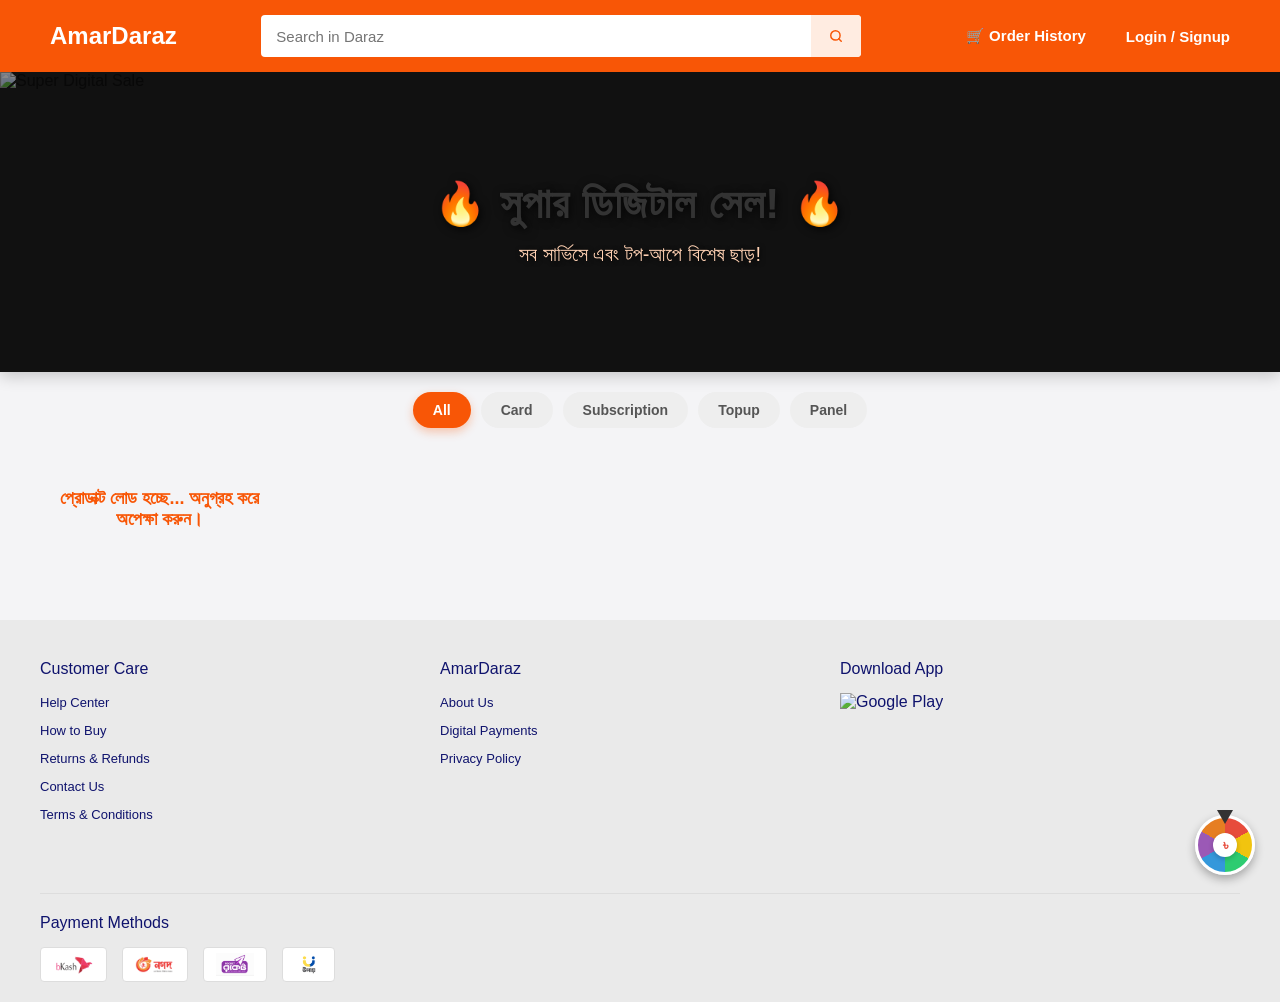
==== index.html @ 20265ca7 "Update index.html" ====
<!DOCTYPE html>
<html lang="bn">
<head>
    <meta charset="UTF-8">
    <meta name="viewport" content="width=device-width, initial-scale=1.0">
    <title>আমার দারাজ - হোম</title>
    <link rel="stylesheet" href="style.css">
    
    <style>
        body { margin: 0; padding: 0; background-color: #f4f4f6; font-family: Arial, sans-serif; }
        
        .buy-btn { background-color: #f85606; color: white; padding: 10px 0; border: none; border-radius: 4px; font-weight: bold; cursor: pointer; transition: 0.3s; font-size: 14px; width: 100%; margin-top: 10px;}
        .buy-btn:hover { background-color: #d84a05; }
        .buy-btn:disabled { background-color: #ccc; cursor: not-allowed; }
        
        .product-card img, .product-card h3 { cursor: pointer; transition: 0.3s; }
        .product-card img:hover { opacity: 0.8; }
        .product-card h3:hover { color: #f85606; }
        .product-card h3 { font-size: 15px; margin-bottom: 5px; white-space: nowrap; overflow: hidden; text-overflow: ellipsis; }

        .category-nav { display: flex; justify-content: center; gap: 10px; margin: 20px 10px; flex-wrap: wrap; }
        .cat-btn { padding: 10px 20px; background: #eee; border: none; border-radius: 25px; cursor: pointer; font-weight: bold; color: #555; transition: 0.3s; font-size: 14px; }
        .cat-btn:hover { background: #ffd1b3; color: #f85606; }
        .cat-btn.active { background: #f85606; color: white; box-shadow: 0 4px 10px rgba(248, 86, 6, 0.3); }

        /* Search Bar */
        .search-bar { position: relative; flex: 1; max-width: 600px; display: flex; align-items: center; background: white; border-radius: 4px; height: 42px; margin: 0 20px; }
        .search-bar input { flex: 1; height: 100%; padding: 0 15px; border: none; border-radius: 4px 0 0 4px; outline: none; font-size: 15px; color: #333; background: transparent; }
        .search-bar button { width: 50px; height: 100%; background: #ffece1; border: none; border-radius: 0 4px 4px 0; cursor: pointer; display: flex; justify-content: center; align-items: center; transition: 0.3s; }
        .search-bar button:hover { background: #ffd1b3; }
        .search-bar button svg { width: 28px !important; height: 28px !important; }
        
        .suggestions-box { position: absolute; top: 100%; left: 0; width: calc(100% - 50px); background: white; border-radius: 0 0 8px 8px; box-shadow: 0 4px 15px rgba(0,0,0,0.1); max-height: 250px; overflow-y: auto; z-index: 2000; display: none; margin-top: 2px; }
        .suggestion-item { padding: 12px 15px; cursor: pointer; color: #333; font-size: 14px; text-align: left; border-bottom: 1px solid #f1f1f1; display: flex; justify-content: space-between; align-items: center; }
        .suggestion-item:last-child { border-bottom: none; }
        .suggestion-item:hover { background-color: #f9f9f9; color: #f85606; }
        .suggestion-icon { color: #ccc; font-size: 16px; font-weight: bold; }

        /* Quick View Modal */
        .modal-overlay { display: none; position: fixed; top: 0; left: 0; width: 100%; height: 100%; background: rgba(0,0,0,0.6); z-index: 3000; justify-content: center; align-items: center; }
        .modal-content { background: white; padding: 25px; border-radius: 8px; max-width: 350px; width: 90%; text-align: center; position: relative; box-shadow: 0 5px 20px rgba(0,0,0,0.2); animation: fadeIn 0.3s; max-height: 90vh; overflow-y: auto;}
        @keyframes fadeIn { from { transform: scale(0.9); opacity: 0; } to { transform: scale(1); opacity: 1; } }
        .close-btn { position: absolute; top: 10px; right: 15px; font-size: 24px; cursor: pointer; color: #777; transition: 0.3s; }
        .close-btn:hover { color: #f85606; }
        .modal-img { width: 100%; max-height: 200px; object-fit: cover; margin-bottom: 10px; border-radius: 5px; }
        .modal-price { color: #f85606; font-size: 20px; font-weight: bold; margin: 5px 0 15px 0; }
        .modal-desc { font-size: 13px; color: #666; margin-bottom: 15px; text-align: left; background: #fafafa; padding: 10px; border-radius: 4px; border: 1px dashed #ddd; display: none; line-height: 1.4;}
        
        .dynamic-input-box { width: 100%; padding: 12px; border: 1px solid #ccc; border-radius: 4px; box-sizing: border-box; font-size: 14px; outline: none; margin-bottom: 15px; }
        .dynamic-input-box:focus { border-color: #f85606; }

        /* Footer Design Updated */
        .footer { background-color: #eaeaea; padding: 40px 20px 20px; margin-top: 50px; color: #0f136d; }
        .footer-top { display: flex; flex-wrap: wrap; justify-content: space-between; max-width: 1200px; margin: 0 auto; padding-bottom: 20px; }
        .footer-bottom { display: flex; flex-wrap: wrap; justify-content: space-between; max-width: 1200px; margin: 20px auto 0; border-top: 1px solid #ddd; padding-top: 20px; text-align: left;}
        .footer-col { flex: 1; min-width: 200px; margin-bottom: 20px; }
        .footer-col h4 { font-size: 16px; margin-bottom: 15px; color: #0f136d; font-weight: normal;}
        .footer-col ul { list-style: none; padding: 0; margin: 0; }
        .footer-col ul li { margin-bottom: 10px; }
        .footer-col ul li a { text-decoration: none; color: #0f136d; font-size: 13px; transition: 0.3s; }
        .footer-col ul li a:hover { text-decoration: underline; color: #f85606; }
        .store-logos { display: flex; flex-direction: column; gap: 10px; align-items: flex-start; }
        .store-logos img { height: 55px; cursor: pointer; transition: 0.3s; }
        .store-logos img:hover { transform: scale(1.05); }
        .payment-logos { display: flex; gap: 15px; justify-content: flex-start; align-items: center; flex-wrap: wrap; }
        .payment-logos img { height: 35px; background: white; padding: 5px 12px; border: 1px solid #ddd; border-radius: 4px; object-fit: contain; }

        /* Navbar Alignment Fixes */
        .nav-links { display: flex; align-items: center; gap: 20px; } 
        .nav-links a { text-decoration: none; font-weight: bold; font-size: 15px; display: flex; align-items: center; gap: 6px; color: inherit; }
        
        #balance-link { color: #ffcc00 !important; font-weight: bold; }

        /* Profile Dropdown Menu */
        .profile-menu { position: relative; display: flex; align-items: center; }
        .profile-dropdown { display: none; position: absolute; right: 0; top: 100%; background: white; min-width: 150px; box-shadow: 0 8px 16px rgba(0,0,0,0.1); border-radius: 5px; overflow: hidden; z-index: 2000; margin-top: 15px; border: 1px solid #eee; }
        .profile-dropdown a { display: block !important; color: #333 !important; padding: 12px 15px !important; font-size: 14px !important; font-weight: normal !important; text-align: left; border-bottom: 1px solid #f1f1f1; margin: 0 !important; }
        .profile-dropdown a:hover { background-color: #f9f9f9; color: #f85606 !important; }
        .profile-dropdown.show { display: block; }

        /* Notification Design */
        .notif-menu { position: relative; display: flex; align-items: center; }
        .notif-icon-wrapper { position: relative; display: flex; align-items: center; }
        .notif-badge { position: absolute; top: -8px; right: -8px; background: #e74c3c; color: white; border-radius: 50%; padding: 2px 5px; font-size: 11px; font-weight: bold; display: none; line-height: 1; border: 1px solid #fff; }
        
        .notif-dropdown { display: none; position: absolute; right: -80px; top: 100%; background: white; width: 300px; max-height: 350px; overflow-y: auto; box-shadow: 0 8px 20px rgba(0,0,0,0.15); border-radius: 8px; z-index: 2000; margin-top: 15px; border: 1px solid #eee; }
        .notif-dropdown.show { display: block; animation: fadeIn 0.2s ease-in-out; }
        .notif-header { background: #f85606; color: white; padding: 12px 15px; font-weight: bold; font-size: 14px; text-align: left; position: sticky; top: 0; z-index: 10;}
        .notif-item { padding: 15px; border-bottom: 1px solid #f1f1f1; text-align: left; text-decoration: none; color: #444 !important; font-size: 13px !important; display: block; margin: 0 !important; font-weight: normal !important; transition: 0.3s;}
        .notif-item:last-child { border-bottom: none; }
        .notif-item:hover { background-color: #fcfcfc; color: #f85606 !important; }
        .notif-title { font-weight: bold; color: #222; margin-bottom: 5px; display: block; font-size: 14px;}

        /* Lucky Spin Wheel Icon Design */
        .floating-spinner-container { position: fixed; bottom: 25px; right: 25px; width: 60px; height: 60px; z-index: 9999; cursor: pointer; transition: 0.3s; }
        .floating-spinner-container:hover { transform: scale(1.1); }
        .spin-wheel-bg { width: 100%; height: 100%; border-radius: 50%; background: conic-gradient( #e74c3c 0deg 60deg, #f1c40f 60deg 120deg, #2ecc71 120deg 180deg, #3498db 180deg 240deg, #9b59b6 240deg 300deg, #e67e22 300deg 360deg ); border: 3px solid #fff; box-sizing: border-box; box-shadow: 0 4px 10px rgba(0,0,0,0.3); animation: spin 3s linear infinite; }
        .spin-center { position: absolute; top: 50%; left: 50%; transform: translate(-50%, -50%); width: 24px; height: 24px; background: #fff; border-radius: 50%; display: flex; justify-content: center; align-items: center; font-weight: bold; color: #e74c3c; font-size: 14px; box-shadow: 0 2px 5px rgba(0,0,0,0.2); z-index: 5; }
        .spin-pointer { position: absolute; top: -5px; left: 50%; transform: translateX(-50%); width: 0; height: 0; border-left: 8px solid transparent; border-right: 8px solid transparent; border-top: 14px solid #333; z-index: 10; }

        @keyframes spin { 0% { transform: rotate(0deg); } 100% { transform: rotate(360deg); } }
        
        .loading-products { text-align: center; width: 100%; padding: 40px 0; color: #f85606; font-size: 18px; font-weight: bold; }

        /* Modern Toast Notification */
        .toast-notification {
            visibility: hidden;
            min-width: 280px;
            background-color: #333;
            color: #fff;
            text-align: center;
            border-radius: 6px;
            padding: 16px;
            position: fixed;
            z-index: 4000;
            left: 50%;
            top: 30px;
            transform: translateX(-50%);
            font-size: 16px;
            font-weight: bold;
            box-shadow: 0 5px 15px rgba(0,0,0,0.2);
            opacity: 0;
            transition: opacity 0.3s, top 0.3s;
        }
        .toast-notification.show {
            visibility: visible;
            opacity: 1;
            top: 50px;
        }
        .toast-success { background-color: #28a745; }
        .toast-error { background-color: #e74c3c; }
        .toast-warning { background-color: #f39c12; color: #fff; }
    </style>
</head>
<body>

    <div id="toast" class="toast-notification">Notification text</div>

    <!-- Navigation Bar -->
    <nav class="navbar">
        <div class="logo">AmarDaraz</div>
        
        <div class="search-bar">
            <input type="text" id="search-input" placeholder="Search in Daraz">
            <button id="search-btn">
                <svg style="width: 26px !important; height: 26px !important; transform: scale(1.4); display: block;" viewBox="0 0 24 24" fill="none" stroke="#f85606" stroke-width="2.5" stroke-linecap="round" stroke-linejoin="round">
                    <circle cx="11" cy="11" r="8"></circle>
                    <line x1="21" y1="21" x2="16.65" y2="16.65"></line>
                </svg>
            </button>
            <div id="search-suggestions" class="suggestions-box"></div>
        </div>

        <div class="nav-links">
            
            <!-- Notification Menu -->
            <div class="notif-menu" id="notif-menu-container" style="display: none;">
                <a href="#" id="notif-icon-btn">
                    <div class="notif-icon-wrapper">
                        🔔 <span class="notif-badge" id="notif-badge">0</span>
                    </div>
                    <span>Notification</span>
                </a>
                
                <div class="notif-dropdown" id="notif-dropdown">
                    <div class="notif-header">Your Notifications</div>
                    <div id="notif-list-box">
                        <div style="padding: 15px; text-align: center; color: #777; font-size: 13px;">লোড হচ্ছে...</div>
                    </div>
                </div>
            </div>

            <!-- Balance & Order History Link -->
            <a href="add_fund.html" id="balance-link" style="display: none;">💰 Balance: ৳ 0</a>
            <a href="order_history.html">🛒 Order History</a>
            
            <!-- Profile Menu -->
            <div class="profile-menu" id="profile-menu-container">
                <a href="login.html" id="auth-link">Login / Signup</a>
                
                <div class="profile-dropdown" id="profile-dropdown">
                    <a href="profile.html">👤 Profile</a>
                    <a href="add_fund.html">💰 Add Fund</a>
                    <a href="admin.html" id="admin-menu-link" style="display: none;">⚙️ Admin Panel</a>
                </div>
            </div>
        </div>
    </nav>

    <!-- Full Screen Banner Section -->
    <div class="banner-wrapper" style="width: 100%; margin-bottom: 20px;">
        <div class="banner" style="position: relative; width: 100%; height: 300px; background-color: #111; overflow: hidden; box-shadow: 0 4px 15px rgba(0,0,0,0.2);">
            <img src="https://images.unsplash.com/photo-1550745165-9bc0b252726f?auto=format&fit=crop&w=1600&h=400&q=80" alt="Super Digital Sale" style="width: 100%; height: 100%; object-fit: cover; opacity: 0.5; display: block;">
            
            <div style="position: absolute; top: 50%; left: 50%; transform: translate(-50%, -50%); text-align: center; color: white; width: 90%;">
                <h2 style="font-size: clamp(24px, 5vw, 42px); font-weight: bold; margin: 0; text-shadow: 2px 2px 10px rgba(0,0,0,0.8); letter-spacing: 1px;">
                    🔥 সুপার ডিজিটাল সেল! 🔥
                </h2>
                <p style="font-size: clamp(14px, 3vw, 20px); margin-top: 15px; text-shadow: 1px 1px 5px rgba(0,0,0,0.8); color: #ffd1b3;">
                    সব সার্ভিসে এবং টপ-আপে বিশেষ ছাড়!
                </p>
            </div>
        </div>
    </div>

    <!-- Category Navigation -->
    <div class="category-nav">
        <button class="cat-btn active" data-filter="all">All</button>
        <button class="cat-btn" data-filter="card">Card</button>
        <button class="cat-btn" data-filter="subscription">Subscription</button>
        <button class="cat-btn" data-filter="topup">Topup</button>
        <button class="cat-btn" data-filter="panel">Panel</button>
    </div>

    <!-- Main Content -->
    <div class="main-container">
        <div class="product-grid" id="dynamic-product-grid">
            <div class="loading-products">প্রোডাক্ট লোড হচ্ছে... অনুগ্রহ করে অপেক্ষা করুন।</div>
        </div>
    </div>

    <!-- 🌟 Footer Section Updated -->
    <footer class="footer">
        <div class="footer-top">
            <div class="footer-col">
                <h4>Customer Care</h4>
                <ul><li><a href="#">Help Center</a></li><li><a href="#">How to Buy</a></li><li><a href="#">Returns & Refunds</a></li><li><a href="#">Contact Us</a></li><li><a href="#">Terms & Conditions</a></li></ul>
            </div>
            <div class="footer-col">
                <h4>AmarDaraz</h4>
                <ul><li><a href="#">About Us</a></li><li><a href="#">Digital Payments</a></li><li><a href="#">Privacy Policy</a></li></ul>
            </div>
            <div class="footer-col">
                <h4>Download App</h4>
                <div class="store-logos">
                    <!-- Only Google Play Store kept -->
                    <img src="https://upload.wikimedia.org/wikipedia/commons/7/78/Google_Play_Store_badge_EN.svg" alt="Google Play">
                </div>
            </div>
        </div>
        <div class="footer-bottom">
            <div class="footer-col" style="flex: 2; margin-bottom: 0;">
                <h4 style="margin-bottom: 15px;">Payment Methods</h4>
                <!-- 🌟 Deposit Methods Images updated to use local files and aligned left -->
                <div class="payment-logos">
                    <img src="bkash.png" alt="bKash">
                    <img src="nagad.png" alt="Nagad">
                    <img src="roket.png" alt="Rocket">
                    <img src="upay.png" alt="Upay">
                </div>
            </div>
        </div>
    </footer>

    <!-- Dynamic Quick View Modal -->
    <div class="modal-overlay" id="quickViewModal">
        <div class="modal-content">
            <span class="close-btn" id="closeModal">&times;</span>
            <img src="" id="modalImg" class="modal-img">
            <h3 id="modalTitle">Product Name</h3>
            
            <!-- Description Area -->
            <div id="modalDesc" class="modal-desc"></div>

            <div class="modal-price" id="modalPrice">৳ 0</div>
            
            <div id="extra-info-group" style="display: none; text-align: left;">
                <label id="extra-info-label" style="font-size: 13px; color: #555; font-weight: bold; margin-bottom: 5px; display: block;">তথ্য দিন:</label>
                <input type="text" id="extra-info-input" class="dynamic-input-box" required>
            </div>

            <button class="buy-btn" id="modalBuyBtn" style="margin-top: 5px;">Confirm & Buy Now</button>
        </div>
    </div>

    <!-- Lucky Spin Button -->
    <div class="floating-spinner-container" onclick="window.location.href='spin.html'">
        <div class="spin-wheel-bg"></div>
        <div class="spin-pointer"></div>
        <div class="spin-center">৳</div>
    </div>

    <!-- Firebase & JavaScript -->
    <script type="module">
        import { initializeApp } from "https://www.gstatic.com/firebasejs/12.17.1/firebase-app.js";
        import { getAuth, onAuthStateChanged } from "https://www.gstatic.com/firebasejs/12.17.1/firebase-auth.js";
        import { getFirestore, collection, getDocs, doc, getDoc, updateDoc, addDoc } from "https://www.gstatic.com/firebasejs/12.17.1/firebase-firestore.js";

        const firebaseConfig = {
            apiKey: "AIzaSyBZNrrK7MLGIZoPakMgj2yFEX7iCVYYhlg",
            authDomain: "amrdraz-d0682.firebaseapp.com",
            projectId: "amrdraz-d0682",
            storageBucket: "amrdraz-d0682.firebasestorage.app",
            messagingSenderId: "690289096145",
            appId: "1:690289096145:web:dbebaa4e60203a7922dcf0"
        };

        const app = initializeApp(firebaseConfig);
        const auth = getAuth(app);
        const db = getFirestore(app); 

        const authLink = document.getElementById("auth-link");
        const balanceLink = document.getElementById("balance-link");
        const profileMenuContainer = document.getElementById("profile-menu-container");
        const profileDropdown = document.getElementById("profile-dropdown");
        const adminMenuLink = document.getElementById("admin-menu-link");
        
        const notifMenuContainer = document.getElementById("notif-menu-container");
        const notifIconBtn = document.getElementById("notif-icon-btn");
        const notifDropdown = document.getElementById("notif-dropdown");
        const notifBadge = document.getElementById("notif-badge");
        const notifListBox = document.getElementById("notif-list-box");

        let currentUserEmail = null;

        function showToast(message, type = "success") {
            const toast = document.getElementById("toast");
            toast.innerText = message;
            toast.className = "toast-notification show";
            
            if(type === "error") {
                toast.classList.add("toast-error");
            } else if (type === "warning") {
                toast.classList.add("toast-warning");
            } else {
                toast.classList.add("toast-success");
            }

            setTimeout(function(){ 
                toast.className = "toast-notification"; 
            }, 3500);
        }

        profileDropdown.querySelectorAll('a').forEach(link => {
            link.addEventListener('click', () => profileDropdown.classList.remove("show"));
        });
        window.addEventListener('pageshow', () => {
            profileDropdown.classList.remove("show");
            notifDropdown.classList.remove("show");
        });

        onAuthStateChanged(auth, async (user) => {
            if (user) {
                currentUserEmail = user.email;
                authLink.innerText = "👤 Profile ▾";
                authLink.href = "#"; 
                
                try {
                    const userDoc = await getDoc(doc(db, "users", user.email));
                    let currentBalance = 0;
                    if(userDoc.exists()) {
                        currentBalance = userDoc.data().balance || 0;
                    }
                    balanceLink.style.display = "flex";
                    balanceLink.innerText = `💰 Balance: ৳ ${currentBalance}`;
                } catch(e) { console.error("Balance fetch error:", e); }

                if(user.email === "sakibbinsalam.admin@gmail.com") {
                    adminMenuLink.style.setProperty("display", "block", "important");
                } else {
                    adminMenuLink.style.setProperty("display", "none", "important");
                }

                authLink.onclick = function(e) {
                    e.preventDefault();
                    profileDropdown.classList.toggle("show");
                    notifDropdown.classList.remove("show");
                };

                notifMenuContainer.style.display = "flex"; 
                loadNotifications(user.email); 
                
                notifIconBtn.onclick = function(e) {
                    e.preventDefault();
                    notifDropdown.classList.toggle("show");
                    profileDropdown.classList.remove("show");
                    notifBadge.style.display = "none";
                };

            } else {
                currentUserEmail = null;
                authLink.innerText = "Login / Signup";
                authLink.href = "login.html";
                authLink.onclick = null; 
                balanceLink.style.display = "none";
                notifMenuContainer.style.display = "none"; 
                profileDropdown.classList.remove("show");
                notifDropdown.classList.remove("show");
                adminMenuLink.style.display = "none";
            }
        });

        document.addEventListener('click', function(e) {
            if (!searchInput.contains(e.target) && !suggestionsBox.contains(e.target)) { 
                suggestionsBox.style.display = 'none'; 
            }
            if (!profileMenuContainer.contains(e.target)) {
                profileDropdown.classList.remove("show");
            }
            if (!notifMenuContainer.contains(e.target)) {
                notifDropdown.classList.remove("show");
            }
        });

        let productsDatabase = [];
        const productGrid = document.getElementById("dynamic-product-grid");

        async function fetchProductsFromDB() {
            try {
                const querySnapshot = await getDocs(collection(db, "products"));
                productsDatabase = []; 
                querySnapshot.forEach((docSnap) => {
                    productsDatabase.push({ id: docSnap.id, ...docSnap.data() });
                });
                renderProducts("all"); 
            } catch (error) {
                console.error("Error fetching products: ", error);
                productGrid.innerHTML = "<p style='text-align:center; width:100%; color:red;'>প্রোডাক্ট লোড করতে সমস্যা হচ্ছে! আপনার ইন্টারনেট কানেকশন চেক করুন।</p>";
            }
        }
        fetchProductsFromDB();

        async function loadNotifications(email) {
            try {
                const querySnapshot = await getDocs(collection(db, "notifications"));
                let html = "";
                let count = 0;
                
                querySnapshot.forEach((docSnap) => {
                    const data = docSnap.data();
                    if (data.to === "all" || data.to === email) {
                        html += `
                            <a href="#" class="notif-item">
                                <span class="notif-title">${data.title}</span>
                                ${data.message}
                            </a>
                        `;
                        count++;
                    }
                });

                if (html === "") {
                    notifListBox.innerHTML = "<div style='padding: 15px; text-align: center; color: #777; font-size: 13px;'>কোনো নতুন নোটিফিকেশন নেই।</div>";
                } else {
                    notifListBox.innerHTML = html;
                    if(count > 0) {
                        notifBadge.innerText = count;
                        notifBadge.style.display = "inline-block";
                    }
                }
            } catch(e) {
                notifListBox.innerHTML = "<div style='padding: 15px; text-align: center; color: red; font-size: 13px;'>নোটিফিকেশন লোড করতে সমস্যা হয়েছে।</div>";
            }
        }

        function renderCustomProducts(productsArray) {
            let htmlContent = "";
            if(productsArray.length === 0) {
                htmlContent = "<p style='text-align:center; width:100%; color:#777; margin-top:30px;'>দুঃখিত, কোনো প্রোডাক্ট পাওয়া যায়নি!</p>";
            } else {
                productsArray.forEach((product) => {
                    const safeDesc = product.desc ? product.desc.replace(/"/g, '&quot;').replace(/'/g, '&#39;') : "";
                    htmlContent += `
                        <div class="product-card" data-category="${product.category}" data-desc="${safeDesc}">
                            <img src="${product.img}" alt="Product" class="clickable-item" onerror="this.src='https://via.placeholder.com/150?text=No+Image'">
                            <h3 class="clickable-item">${product.name}</h3>
                            <div class="product-price">৳ ${product.price}</div>
                            <button class="buy-btn clickable-item">Buy Now</button>
                        </div>
                    `;
                });
            }
            productGrid.innerHTML = htmlContent;
            attachEvents(); 
        }

        function renderProducts(filterCategory) {
            const filteredProducts = filterCategory === "all" ? productsDatabase : productsDatabase.filter(product => product.category === filterCategory);
            renderCustomProducts(filteredProducts);
        }

        const searchInput = document.getElementById('search-input');
        const searchBtn = document.getElementById('search-btn');
        const suggestionsBox = document.getElementById('search-suggestions');

        searchInput.addEventListener('input', function() {
            const query = this.value.toLowerCase().trim();
            suggestionsBox.innerHTML = '';
            if (query.length > 0) {
                const matches = productsDatabase.filter(product => product.name.toLowerCase().includes(query));
                if (matches.length > 0) {
                    suggestionsBox.style.display = 'block';
                    matches.forEach(match => {
                        const suggestionDiv = document.createElement('div');
                        suggestionDiv.className = 'suggestion-item';
                        suggestionDiv.innerHTML = `<span>${match.name}</span> <span class="suggestion-icon">↖</span>`;
                        suggestionDiv.addEventListener('click', () => {
                            searchInput.value = match.name;
                            suggestionsBox.style.display = 'none';
                            renderCustomProducts([match]);
                            document.querySelectorAll('.cat-btn').forEach(b => b.classList.remove('active'));
                        });
                        suggestionsBox.appendChild(suggestionDiv);
                    });
                } else { suggestionsBox.style.display = 'none'; }
            } else {
                suggestionsBox.style.display = 'none';
                renderProducts("all");
            }
        });

        searchBtn.addEventListener('click', () => {
            const query = searchInput.value.toLowerCase().trim();
            suggestionsBox.style.display = 'none';
            if(query) {
                const matches = productsDatabase.filter(product => product.name.toLowerCase().includes(query));
                renderCustomProducts(matches);
                document.querySelectorAll('.cat-btn').forEach(b => b.classList.remove('active'));
            }
        });

        document.querySelectorAll('.cat-btn').forEach(btn => {
            btn.addEventListener('click', (e) => {
                document.querySelectorAll('.cat-btn').forEach(b => b.classList.remove('active'));
                e.target.classList.add('active');
                renderProducts(e.target.getAttribute('data-filter'));
                searchInput.value = '';
                suggestionsBox.style.display = 'none';
            });
        });

        let selectedProduct = null;
        const modal = document.getElementById('quickViewModal');

        function attachEvents() {
            document.querySelectorAll(".clickable-item").forEach(item => {
                item.addEventListener("click", function(event) {
                    const productCard = event.target.closest(".product-card");
                    
                    const name = productCard.querySelector("h3").innerText;
                    const price = productCard.querySelector(".product-price").innerText.replace("৳ ", "");
                    const img = productCard.querySelector("img").src;
                    const category = productCard.getAttribute("data-category");
                    const desc = productCard.getAttribute("data-desc");
                    
                    document.getElementById("modalImg").src = img;
                    document.getElementById("modalTitle").innerText = name;
                    document.getElementById("modalPrice").innerText = `৳ ${price}`;
                    
                    const modalDescBox = document.getElementById("modalDesc");
                    if(desc && desc.trim() !== "") {
                        modalDescBox.innerText = desc;
                        modalDescBox.style.display = "block";
                    } else {
                        modalDescBox.style.display = "none";
                    }
                    
                    selectedProduct = { name, price, category };

                    const extraGroup = document.getElementById("extra-info-group");
                    const extraLabel = document.getElementById("extra-info-label");
                    const extraInput = document.getElementById("extra-info-input");

                    extraGroup.style.display = "block";
                    extraInput.value = ""; 

                    if(category === "card") {
                        extraLabel.innerText = "লিংক দিন (Link):";
                        extraInput.placeholder = "যেমন: https://...";
                    } else if(category === "subscription") {
                        extraLabel.innerText = "আপনার জিমেইল দিন (Gmail):";
                        extraInput.placeholder = "যেমন: example@gmail.com";
                    } else if(category === "topup") {
                        extraLabel.innerText = "গেমের UID দিন (Player ID):";
                        extraInput.placeholder = "যেমন: 123456789";
                    } else if(category === "panel") {
                        extraLabel.innerText = "আপনার হোয়াটসঅ্যাপ নাম্বার দিন:";
                        extraInput.placeholder = "যেমন: 01XXXXXXXXX";
                    } else {
                        extraGroup.style.display = "none"; 
                    }

                    modal.style.display = 'flex'; 
                });
            });
        }

        document.getElementById('closeModal').addEventListener('click', () => { modal.style.display = 'none'; });
        window.addEventListener('click', (e) => { if (e.target === modal) modal.style.display = 'none'; });

        document.getElementById('modalBuyBtn').addEventListener('click', async () => {
            if(!selectedProduct) return;
            
            if(!currentUserEmail) {
                showToast("⚠️ অর্ডার করতে হলে আপনাকে প্রথমে লগইন করতে হবে!", "warning");
                setTimeout(() => { window.location.href = "login.html"; }, 1500);
                return;
            }

            const extraGroup = document.getElementById("extra-info-group");
            const extraInput = document.getElementById("extra-info-input");
            let finalName = selectedProduct.name;

            if (extraGroup.style.display === "block") {
                if (extraInput.value.trim() === "") {
                    showToast("⚠️ দয়া করে বক্সে আপনার প্রয়োজনীয় তথ্যটি লিখুন!", "warning");
                    extraInput.focus();
                    return;
                }
                finalName += ` [তথ্য: ${extraInput.value.trim()}]`;
            }

            const btn = document.getElementById('modalBuyBtn');
            btn.innerText = "অর্ডার হচ্ছে...";
            btn.disabled = true;

            const productPrice = parseFloat(selectedProduct.price);

            try {
                const userRef = doc(db, "users", currentUserEmail);
                const userSnap = await getDoc(userRef);

                if(userSnap.exists()) {
                    const currentBalance = userSnap.data().balance || 0;

                    if(currentBalance >= productPrice) {
                        const newBalance = currentBalance - productPrice;
                        await updateDoc(userRef, { balance: newBalance });

                        await addDoc(collection(db, "orders"), {
                            userEmail: currentUserEmail,
                            productName: finalName,
                            price: productPrice,
                            status: "Pending",
                            timestamp: new Date().toISOString()
                        });

                        showToast("✅ আপনার অর্ডারটি সফলভাবে প্লেস হয়েছে!");
                        modal.style.display = 'none';
                        
                        document.getElementById("balance-link").innerText = `💰 Balance: ৳ ${newBalance}`;
                    } else {
                        showToast("❌ আপনার অ্যাকাউন্টে পর্যাপ্ত ব্যালেন্স নেই!", "error");
                    }
                }
            } catch(error) {
                console.error(error);
                showToast("❌ অর্ডার করতে সমস্যা হয়েছে! ইন্টারনেট কানেকশন চেক করুন।", "error");
            }

            btn.innerText = "Confirm & Buy Now";
            btn.disabled = false;
        });
    </script>
</body>
</html>
---- style.css ----
/* style.css */
* { margin: 0; padding: 0; box-sizing: border-box; font-family: 'Segoe UI', sans-serif; }
body { background-color: #f5f5f5; }

/* Top Navigation Bar */
.navbar { background-color: #f85606; /* দারাজের মতো অরেঞ্জ কালার */ color: white; display: flex; justify-content: space-between; padding: 15px 50px; align-items: center; position: sticky; top: 0; z-index: 100; }
.logo { font-size: 24px; font-weight: bold; cursor: pointer; }
.search-bar { flex: 1; margin: 0 20px; display: flex; }
.search-bar input { width: 100%; padding: 10px; border: none; border-radius: 4px 0 0 4px; outline: none; }
.search-bar button { padding: 10px 20px; background-color: #ff6a00; color: white; border: none; cursor: pointer; border-radius: 0 4px 4px 0; font-weight: bold; }
.nav-links a { color: white; text-decoration: none; margin-left: 20px; font-weight: bold; }

/* Banner Section */
.banner { width: 100%; height: 300px; background-color: #e0e0e0; display: flex; justify-content: center; align-items: center; margin-bottom: 20px; }
.banner h2 { color: #333; font-size: 30px; }

/* Product Grid */
.main-container { padding: 0 50px; }
.section-title { font-size: 22px; color: #333; margin-bottom: 15px; border-bottom: 2px solid #f85606; display: inline-block; padding-bottom: 5px; }
.product-grid { display: grid; grid-template-columns: repeat(auto-fill, minmax(200px, 1fr)); gap: 20px; margin-bottom: 40px; }

/* Product Card */
.product-card { background: white; padding: 15px; border-radius: 5px; text-align: center; cursor: pointer; transition: 0.3s; box-shadow: 0 2px 5px rgba(0,0,0,0.1); }
.product-card:hover { transform: translateY(-5px); box-shadow: 0 5px 15px rgba(0,0,0,0.2); }
.product-card img { width: 100%; height: 180px; object-fit: cover; margin-bottom: 10px; }
.product-card h3 { font-size: 16px; color: #333; margin-bottom: 5px; white-space: nowrap; overflow: hidden; text-overflow: ellipsis; }
.product-price { color: #f85606; font-size: 18px; font-weight: bold; margin-bottom: 10px; }
.add-btn { background-color: #f85606; color: white; border: none; padding: 8px 15px; width: 100%; cursor: pointer; border-radius: 4px; font-weight: bold; transition: 0.3s;}
.add-btn:hover { background-color: #d84a05; }
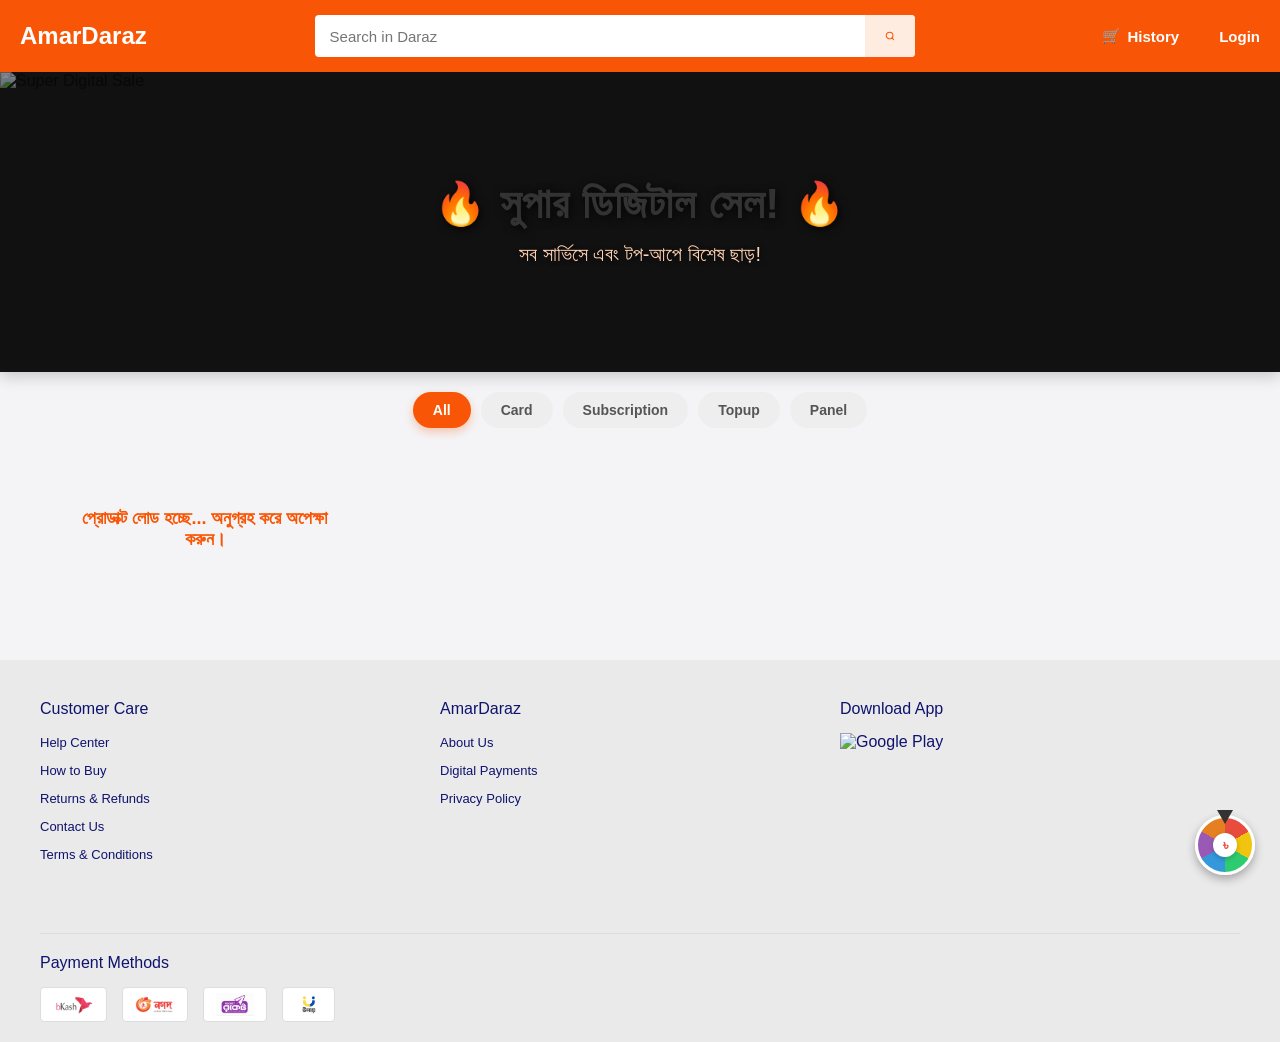
==== commit 577b346e: "Update index.html" ====
--- a/index.html
+++ b/index.html
@@ -13,7 +13,12 @@
         .buy-btn:hover { background-color: #d84a05; }
         .buy-btn:disabled { background-color: #ccc; cursor: not-allowed; }
         
+        /* 🌟 Product Grid & Card Styling (Added for proper control) */
+        .product-grid { display: grid; grid-template-columns: repeat(auto-fill, minmax(220px, 1fr)); gap: 20px; padding: 20px; max-width: 1200px; margin: 0 auto; }
+        .product-card { background: white; padding: 15px; border-radius: 8px; box-shadow: 0 4px 10px rgba(0,0,0,0.05); text-align: center; transition: 0.3s; }
+        .product-card:hover { box-shadow: 0 8px 20px rgba(0,0,0,0.1); transform: translateY(-3px); }
         .product-card img, .product-card h3 { cursor: pointer; transition: 0.3s; }
+        .product-card img { width: 100%; height: 160px; object-fit: cover; border-radius: 6px; margin-bottom: 10px; }
         .product-card img:hover { opacity: 0.8; }
         .product-card h3:hover { color: #f85606; }
         .product-card h3 { font-size: 15px; margin-bottom: 5px; white-space: nowrap; overflow: hidden; text-overflow: ellipsis; }
@@ -49,7 +54,7 @@
         .dynamic-input-box { width: 100%; padding: 12px; border: 1px solid #ccc; border-radius: 4px; box-sizing: border-box; font-size: 14px; outline: none; margin-bottom: 15px; }
         .dynamic-input-box:focus { border-color: #f85606; }
 
-        /* Footer Design Updated */
+        /* Footer Design */
         .footer { background-color: #eaeaea; padding: 40px 20px 20px; margin-top: 50px; color: #0f136d; }
         .footer-top { display: flex; flex-wrap: wrap; justify-content: space-between; max-width: 1200px; margin: 0 auto; padding-bottom: 20px; }
         .footer-bottom { display: flex; flex-wrap: wrap; justify-content: space-between; max-width: 1200px; margin: 20px auto 0; border-top: 1px solid #ddd; padding-top: 20px; text-align: left;}
@@ -66,8 +71,10 @@
         .payment-logos img { height: 35px; background: white; padding: 5px 12px; border: 1px solid #ddd; border-radius: 4px; object-fit: contain; }
 
         /* Navbar Alignment Fixes */
+        .navbar { background-color: #f85606; padding: 15px 20px; display: flex; align-items: center; justify-content: space-between; color: white; }
+        .logo { font-size: 24px; font-weight: bold; color: white; text-decoration: none; }
         .nav-links { display: flex; align-items: center; gap: 20px; } 
-        .nav-links a { text-decoration: none; font-weight: bold; font-size: 15px; display: flex; align-items: center; gap: 6px; color: inherit; }
+        .nav-links a { text-decoration: none; font-weight: bold; font-size: 15px; display: flex; align-items: center; gap: 6px; color: white; }
         
         #balance-link { color: #ffcc00 !important; font-weight: bold; }
 
@@ -81,7 +88,7 @@
         /* Notification Design */
         .notif-menu { position: relative; display: flex; align-items: center; }
         .notif-icon-wrapper { position: relative; display: flex; align-items: center; }
-        .notif-badge { position: absolute; top: -8px; right: -8px; background: #e74c3c; color: white; border-radius: 50%; padding: 2px 5px; font-size: 11px; font-weight: bold; display: none; line-height: 1; border: 1px solid #fff; }
+        .notif-badge { position: absolute; top: -8px; right: -8px; background: #fff; color: #e74c3c; border-radius: 50%; padding: 2px 5px; font-size: 11px; font-weight: bold; display: none; line-height: 1; }
         
         .notif-dropdown { display: none; position: absolute; right: -80px; top: 100%; background: white; width: 300px; max-height: 350px; overflow-y: auto; box-shadow: 0 8px 20px rgba(0,0,0,0.15); border-radius: 8px; z-index: 2000; margin-top: 15px; border: 1px solid #eee; }
         .notif-dropdown.show { display: block; animation: fadeIn 0.2s ease-in-out; }
@@ -104,32 +111,41 @@
 
         /* Modern Toast Notification */
         .toast-notification {
-            visibility: hidden;
-            min-width: 280px;
-            background-color: #333;
-            color: #fff;
-            text-align: center;
-            border-radius: 6px;
-            padding: 16px;
-            position: fixed;
-            z-index: 4000;
-            left: 50%;
-            top: 30px;
-            transform: translateX(-50%);
-            font-size: 16px;
-            font-weight: bold;
-            box-shadow: 0 5px 15px rgba(0,0,0,0.2);
-            opacity: 0;
-            transition: opacity 0.3s, top 0.3s;
-        }
-        .toast-notification.show {
-            visibility: visible;
-            opacity: 1;
-            top: 50px;
-        }
+            visibility: hidden; min-width: 280px; background-color: #333; color: #fff; text-align: center; border-radius: 6px; padding: 16px; position: fixed; z-index: 4000; left: 50%; top: 30px; transform: translateX(-50%); font-size: 16px; font-weight: bold; box-shadow: 0 5px 15px rgba(0,0,0,0.2); opacity: 0; transition: opacity 0.3s, top 0.3s;
+        }
+        .toast-notification.show { visibility: visible; opacity: 1; top: 50px; }
         .toast-success { background-color: #28a745; }
         .toast-error { background-color: #e74c3c; }
         .toast-warning { background-color: #f39c12; color: #fff; }
+
+        /* 📱 🌟 RESPONSIVE DESIGN FOR MOBILE & TABLETS 🌟 📱 */
+        @media (max-width: 768px) {
+            .navbar { flex-direction: column; padding: 15px 10px; gap: 15px; }
+            .search-bar { width: 100%; margin: 0; }
+            .nav-links { width: 100%; justify-content: space-between; font-size: 13px; gap: 10px; flex-wrap: wrap; }
+            .nav-links a { font-size: 13px; }
+            
+            .banner { height: 180px !important; }
+            .banner h2 { font-size: 20px !important; }
+            .banner p { font-size: 13px !important; margin-top: 10px !important;}
+            
+            /* Mobile Category Scrolling */
+            .category-nav { flex-wrap: nowrap; overflow-x: auto; justify-content: flex-start; padding-bottom: 10px; margin: 10px; }
+            .cat-btn { white-space: nowrap; font-size: 12px; padding: 8px 16px; }
+            
+            /* 📱 Mobile Product Grid (2 Items Per Row) */
+            .product-grid { grid-template-columns: repeat(2, 1fr); gap: 10px; padding: 10px; }
+            .product-card { padding: 10px; }
+            .product-card img { height: 120px; }
+            .product-card h3 { font-size: 13px; }
+            .buy-btn { font-size: 12px; padding: 8px 0; }
+            
+            /* Mobile Footer Center Alignment */
+            .footer-top { flex-direction: column; text-align: center; }
+            .store-logos { align-items: center; }
+            .footer-bottom { flex-direction: column; text-align: center; }
+            .payment-logos { justify-content: center; margin-top: 10px; }
+        }
     </style>
 </head>
 <body>
@@ -138,12 +154,12 @@
 
     <!-- Navigation Bar -->
     <nav class="navbar">
-        <div class="logo">AmarDaraz</div>
+        <a href="#" class="logo">AmarDaraz</a>
         
         <div class="search-bar">
             <input type="text" id="search-input" placeholder="Search in Daraz">
             <button id="search-btn">
-                <svg style="width: 26px !important; height: 26px !important; transform: scale(1.4); display: block;" viewBox="0 0 24 24" fill="none" stroke="#f85606" stroke-width="2.5" stroke-linecap="round" stroke-linejoin="round">
+                <svg style="width: 24px !important; height: 24px !important; display: block;" viewBox="0 0 24 24" fill="none" stroke="#f85606" stroke-width="2.5" stroke-linecap="round" stroke-linejoin="round">
                     <circle cx="11" cy="11" r="8"></circle>
                     <line x1="21" y1="21" x2="16.65" y2="16.65"></line>
                 </svg>
@@ -152,32 +168,26 @@
         </div>
 
         <div class="nav-links">
-            
             <!-- Notification Menu -->
             <div class="notif-menu" id="notif-menu-container" style="display: none;">
                 <a href="#" id="notif-icon-btn">
                     <div class="notif-icon-wrapper">
                         🔔 <span class="notif-badge" id="notif-badge">0</span>
                     </div>
-                    <span>Notification</span>
+                    <span class="desktop-only">Notification</span>
                 </a>
-                
                 <div class="notif-dropdown" id="notif-dropdown">
                     <div class="notif-header">Your Notifications</div>
-                    <div id="notif-list-box">
-                        <div style="padding: 15px; text-align: center; color: #777; font-size: 13px;">লোড হচ্ছে...</div>
-                    </div>
+                    <div id="notif-list-box"><div style="padding: 15px; text-align: center; color: #777; font-size: 13px;">লোড হচ্ছে...</div></div>
                 </div>
             </div>
 
-            <!-- Balance & Order History Link -->
-            <a href="add_fund.html" id="balance-link" style="display: none;">💰 Balance: ৳ 0</a>
-            <a href="order_history.html">🛒 Order History</a>
+            <a href="add_fund.html" id="balance-link" style="display: none;">💰 <span id="bal-amount">0</span></a>
+            <a href="order_history.html">🛒 <span class="desktop-only">History</span></a>
             
             <!-- Profile Menu -->
             <div class="profile-menu" id="profile-menu-container">
-                <a href="login.html" id="auth-link">Login / Signup</a>
-                
+                <a href="login.html" id="auth-link">Login</a>
                 <div class="profile-dropdown" id="profile-dropdown">
                     <a href="profile.html">👤 Profile</a>
                     <a href="add_fund.html">💰 Add Fund</a>
@@ -219,7 +229,7 @@
         </div>
     </div>
 
-    <!-- 🌟 Footer Section Updated -->
+    <!-- Footer Section -->
     <footer class="footer">
         <div class="footer-top">
             <div class="footer-col">
@@ -233,7 +243,6 @@
             <div class="footer-col">
                 <h4>Download App</h4>
                 <div class="store-logos">
-                    <!-- Only Google Play Store kept -->
                     <img src="https://upload.wikimedia.org/wikipedia/commons/7/78/Google_Play_Store_badge_EN.svg" alt="Google Play">
                 </div>
             </div>
@@ -241,7 +250,6 @@
         <div class="footer-bottom">
             <div class="footer-col" style="flex: 2; margin-bottom: 0;">
                 <h4 style="margin-bottom: 15px;">Payment Methods</h4>
-                <!-- 🌟 Deposit Methods Images updated to use local files and aligned left -->
                 <div class="payment-logos">
                     <img src="bkash.png" alt="bKash">
                     <img src="nagad.png" alt="Nagad">
@@ -259,7 +267,6 @@
             <img src="" id="modalImg" class="modal-img">
             <h3 id="modalTitle">Product Name</h3>
             
-            <!-- Description Area -->
             <div id="modalDesc" class="modal-desc"></div>
 
             <div class="modal-price" id="modalPrice">৳ 0</div>
@@ -301,6 +308,7 @@
 
         const authLink = document.getElementById("auth-link");
         const balanceLink = document.getElementById("balance-link");
+        const balAmount = document.getElementById("bal-amount");
         const profileMenuContainer = document.getElementById("profile-menu-container");
         const profileDropdown = document.getElementById("profile-dropdown");
         const adminMenuLink = document.getElementById("admin-menu-link");
@@ -342,7 +350,7 @@
         onAuthStateChanged(auth, async (user) => {
             if (user) {
                 currentUserEmail = user.email;
-                authLink.innerText = "👤 Profile ▾";
+                authLink.innerHTML = "👤 <span class='desktop-only'>Profile</span>";
                 authLink.href = "#"; 
                 
                 try {
@@ -352,7 +360,7 @@
                         currentBalance = userDoc.data().balance || 0;
                     }
                     balanceLink.style.display = "flex";
-                    balanceLink.innerText = `💰 Balance: ৳ ${currentBalance}`;
+                    balAmount.innerText = currentBalance;
                 } catch(e) { console.error("Balance fetch error:", e); }
 
                 if(user.email === "sakibbinsalam.admin@gmail.com") {
@@ -379,7 +387,7 @@
 
             } else {
                 currentUserEmail = null;
-                authLink.innerText = "Login / Signup";
+                authLink.innerText = "Login";
                 authLink.href = "login.html";
                 authLink.onclick = null; 
                 balanceLink.style.display = "none";
@@ -638,7 +646,7 @@
                         showToast("✅ আপনার অর্ডারটি সফলভাবে প্লেস হয়েছে!");
                         modal.style.display = 'none';
                         
-                        document.getElementById("balance-link").innerText = `💰 Balance: ৳ ${newBalance}`;
+                        balAmount.innerText = newBalance;
                     } else {
                         showToast("❌ আপনার অ্যাকাউন্টে পর্যাপ্ত ব্যালেন্স নেই!", "error");
                     }
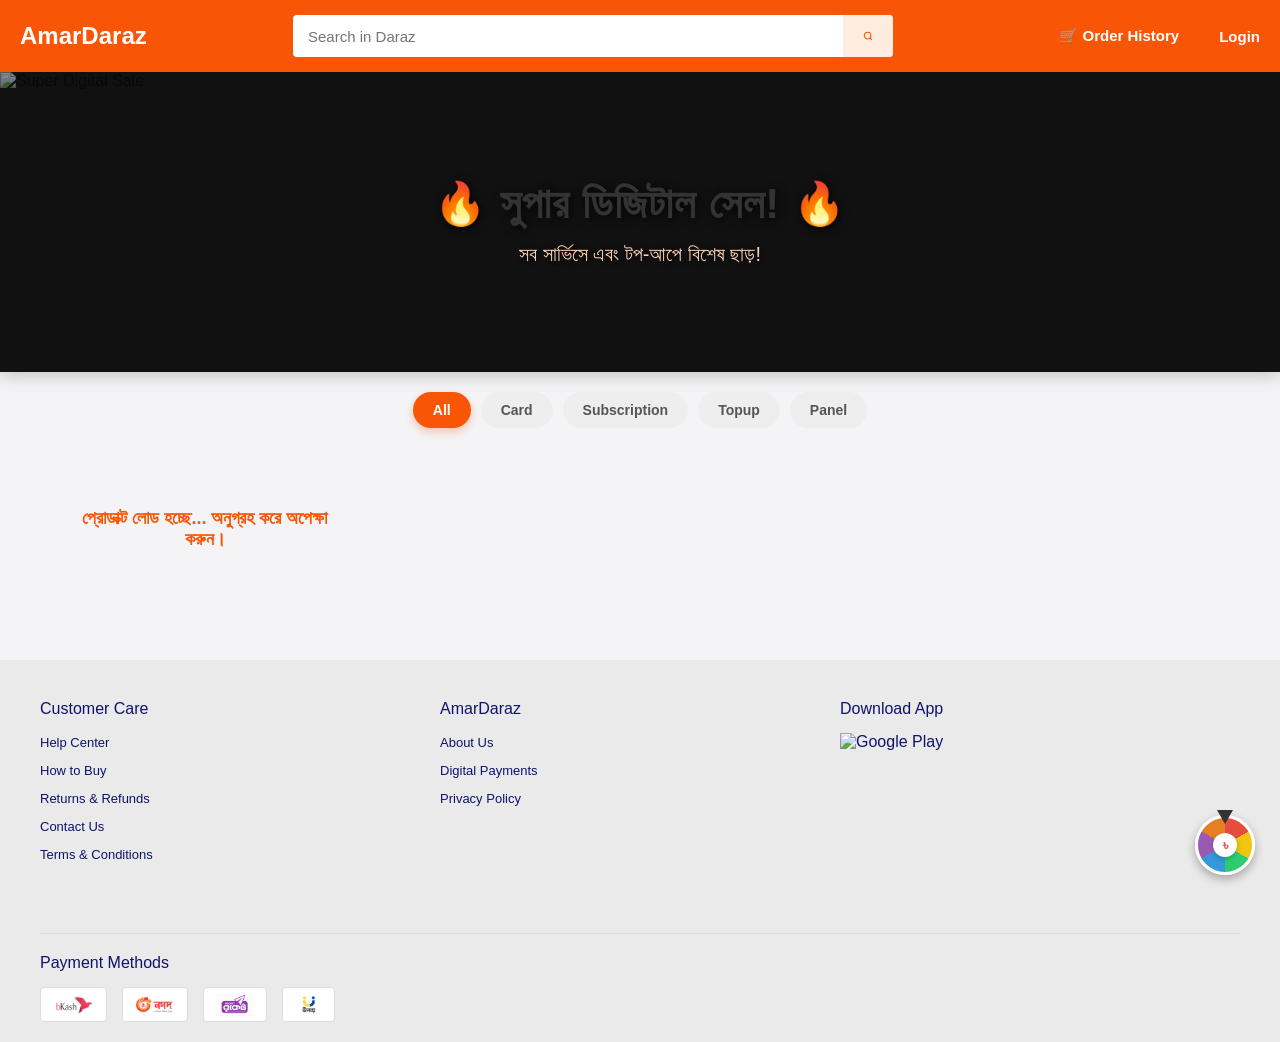
==== commit ea69ed35: "Update index.html" ====
--- a/index.html
+++ b/index.html
@@ -7,16 +7,17 @@
     <link rel="stylesheet" href="style.css">
     
     <style>
-        body { margin: 0; padding: 0; background-color: #f4f4f6; font-family: Arial, sans-serif; }
+        /* 🌟 Added overflow-x: hidden to prevent horizontal scroll jumping */
+        body { margin: 0; padding: 0; background-color: #f4f4f6; font-family: Arial, sans-serif; overflow-x: hidden; }
         
         .buy-btn { background-color: #f85606; color: white; padding: 10px 0; border: none; border-radius: 4px; font-weight: bold; cursor: pointer; transition: 0.3s; font-size: 14px; width: 100%; margin-top: 10px;}
         .buy-btn:hover { background-color: #d84a05; }
         .buy-btn:disabled { background-color: #ccc; cursor: not-allowed; }
         
-        /* 🌟 Product Grid & Card Styling (Added for proper control) */
+        /* 🌟 Product Grid */
         .product-grid { display: grid; grid-template-columns: repeat(auto-fill, minmax(220px, 1fr)); gap: 20px; padding: 20px; max-width: 1200px; margin: 0 auto; }
-        .product-card { background: white; padding: 15px; border-radius: 8px; box-shadow: 0 4px 10px rgba(0,0,0,0.05); text-align: center; transition: 0.3s; }
-        .product-card:hover { box-shadow: 0 8px 20px rgba(0,0,0,0.1); transform: translateY(-3px); }
+        .product-card { background: white; padding: 15px; border-radius: 8px; box-shadow: 0 4px 10px rgba(0,0,0,0.05); text-align: center; transition: 0.3s; will-change: transform; }
+        .product-card:hover { box-shadow: 0 8px 20px rgba(0,0,0,0.1); transform: translateY(-3px) translateZ(0); }
         .product-card img, .product-card h3 { cursor: pointer; transition: 0.3s; }
         .product-card img { width: 100%; height: 160px; object-fit: cover; border-radius: 6px; margin-bottom: 10px; }
         .product-card img:hover { opacity: 0.8; }
@@ -70,7 +71,7 @@
         .payment-logos { display: flex; gap: 15px; justify-content: flex-start; align-items: center; flex-wrap: wrap; }
         .payment-logos img { height: 35px; background: white; padding: 5px 12px; border: 1px solid #ddd; border-radius: 4px; object-fit: contain; }
 
-        /* Navbar Alignment Fixes */
+        /* Navbar */
         .navbar { background-color: #f85606; padding: 15px 20px; display: flex; align-items: center; justify-content: space-between; color: white; }
         .logo { font-size: 24px; font-weight: bold; color: white; text-decoration: none; }
         .nav-links { display: flex; align-items: center; gap: 20px; } 
@@ -98,10 +99,17 @@
         .notif-item:hover { background-color: #fcfcfc; color: #f85606 !important; }
         .notif-title { font-weight: bold; color: #222; margin-bottom: 5px; display: block; font-size: 14px;}
 
-        /* Lucky Spin Wheel Icon Design */
+        /* 🌟 Lucky Spin Wheel Icon - Fixed Jittering */
         .floating-spinner-container { position: fixed; bottom: 25px; right: 25px; width: 60px; height: 60px; z-index: 9999; cursor: pointer; transition: 0.3s; }
-        .floating-spinner-container:hover { transform: scale(1.1); }
-        .spin-wheel-bg { width: 100%; height: 100%; border-radius: 50%; background: conic-gradient( #e74c3c 0deg 60deg, #f1c40f 60deg 120deg, #2ecc71 120deg 180deg, #3498db 180deg 240deg, #9b59b6 240deg 300deg, #e67e22 300deg 360deg ); border: 3px solid #fff; box-sizing: border-box; box-shadow: 0 4px 10px rgba(0,0,0,0.3); animation: spin 3s linear infinite; }
+        .floating-spinner-container:hover { transform: scale(1.1) translateZ(0); }
+        .spin-wheel-bg { 
+            width: 100%; height: 100%; border-radius: 50%; 
+            background: conic-gradient( #e74c3c 0deg 60deg, #f1c40f 60deg 120deg, #2ecc71 120deg 180deg, #3498db 180deg 240deg, #9b59b6 240deg 300deg, #e67e22 300deg 360deg ); 
+            border: 3px solid #fff; box-sizing: border-box; box-shadow: 0 4px 10px rgba(0,0,0,0.3); 
+            animation: spin 3s linear infinite; 
+            transform: translateZ(0); /* Hardware Acceleration to stop screen shaking */
+            will-change: transform;
+        }
         .spin-center { position: absolute; top: 50%; left: 50%; transform: translate(-50%, -50%); width: 24px; height: 24px; background: #fff; border-radius: 50%; display: flex; justify-content: center; align-items: center; font-weight: bold; color: #e74c3c; font-size: 14px; box-shadow: 0 2px 5px rgba(0,0,0,0.2); z-index: 5; }
         .spin-pointer { position: absolute; top: -5px; left: 50%; transform: translateX(-50%); width: 0; height: 0; border-left: 8px solid transparent; border-right: 8px solid transparent; border-top: 14px solid #333; z-index: 10; }
 
@@ -118,7 +126,7 @@
         .toast-error { background-color: #e74c3c; }
         .toast-warning { background-color: #f39c12; color: #fff; }
 
-        /* 📱 🌟 RESPONSIVE DESIGN FOR MOBILE & TABLETS 🌟 📱 */
+        /* 📱 Mobile Responsive */
         @media (max-width: 768px) {
             .navbar { flex-direction: column; padding: 15px 10px; gap: 15px; }
             .search-bar { width: 100%; margin: 0; }
@@ -129,18 +137,15 @@
             .banner h2 { font-size: 20px !important; }
             .banner p { font-size: 13px !important; margin-top: 10px !important;}
             
-            /* Mobile Category Scrolling */
             .category-nav { flex-wrap: nowrap; overflow-x: auto; justify-content: flex-start; padding-bottom: 10px; margin: 10px; }
             .cat-btn { white-space: nowrap; font-size: 12px; padding: 8px 16px; }
             
-            /* 📱 Mobile Product Grid (2 Items Per Row) */
             .product-grid { grid-template-columns: repeat(2, 1fr); gap: 10px; padding: 10px; }
             .product-card { padding: 10px; }
             .product-card img { height: 120px; }
             .product-card h3 { font-size: 13px; }
             .buy-btn { font-size: 12px; padding: 8px 0; }
             
-            /* Mobile Footer Center Alignment */
             .footer-top { flex-direction: column; text-align: center; }
             .store-logos { align-items: center; }
             .footer-bottom { flex-direction: column; text-align: center; }
@@ -168,13 +173,13 @@
         </div>
 
         <div class="nav-links">
-            <!-- Notification Menu -->
+            
             <div class="notif-menu" id="notif-menu-container" style="display: none;">
                 <a href="#" id="notif-icon-btn">
                     <div class="notif-icon-wrapper">
                         🔔 <span class="notif-badge" id="notif-badge">0</span>
                     </div>
-                    <span class="desktop-only">Notification</span>
+                    <span>Notification</span>
                 </a>
                 <div class="notif-dropdown" id="notif-dropdown">
                     <div class="notif-header">Your Notifications</div>
@@ -182,10 +187,10 @@
                 </div>
             </div>
 
-            <a href="add_fund.html" id="balance-link" style="display: none;">💰 <span id="bal-amount">0</span></a>
-            <a href="order_history.html">🛒 <span class="desktop-only">History</span></a>
-            
-            <!-- Profile Menu -->
+            <!-- 🌟 Balance Display Fixed -->
+            <a href="add_fund.html" id="balance-link" style="display: none;">💰 Balance: ৳ 0</a>
+            <a href="order_history.html">🛒 Order History</a>
+            
             <div class="profile-menu" id="profile-menu-container">
                 <a href="login.html" id="auth-link">Login</a>
                 <div class="profile-dropdown" id="profile-dropdown">
@@ -308,7 +313,6 @@
 
         const authLink = document.getElementById("auth-link");
         const balanceLink = document.getElementById("balance-link");
-        const balAmount = document.getElementById("bal-amount");
         const profileMenuContainer = document.getElementById("profile-menu-container");
         const profileDropdown = document.getElementById("profile-dropdown");
         const adminMenuLink = document.getElementById("admin-menu-link");
@@ -350,7 +354,7 @@
         onAuthStateChanged(auth, async (user) => {
             if (user) {
                 currentUserEmail = user.email;
-                authLink.innerHTML = "👤 <span class='desktop-only'>Profile</span>";
+                authLink.innerText = "👤 Profile ▾";
                 authLink.href = "#"; 
                 
                 try {
@@ -360,7 +364,8 @@
                         currentBalance = userDoc.data().balance || 0;
                     }
                     balanceLink.style.display = "flex";
-                    balAmount.innerText = currentBalance;
+                    // 🌟 Balance Text Fixed Here
+                    balanceLink.innerText = `💰 Balance: ৳ ${currentBalance}`;
                 } catch(e) { console.error("Balance fetch error:", e); }
 
                 if(user.email === "sakibbinsalam.admin@gmail.com") {
@@ -387,7 +392,7 @@
 
             } else {
                 currentUserEmail = null;
-                authLink.innerText = "Login";
+                authLink.innerText = "Login / Signup";
                 authLink.href = "login.html";
                 authLink.onclick = null; 
                 balanceLink.style.display = "none";
@@ -646,7 +651,8 @@
                         showToast("✅ আপনার অর্ডারটি সফলভাবে প্লেস হয়েছে!");
                         modal.style.display = 'none';
                         
-                        balAmount.innerText = newBalance;
+                        // 🌟 Balance Text Updating Properly
+                        document.getElementById("balance-link").innerText = `💰 Balance: ৳ ${newBalance}`;
                     } else {
                         showToast("❌ আপনার অ্যাকাউন্টে পর্যাপ্ত ব্যালেন্স নেই!", "error");
                     }
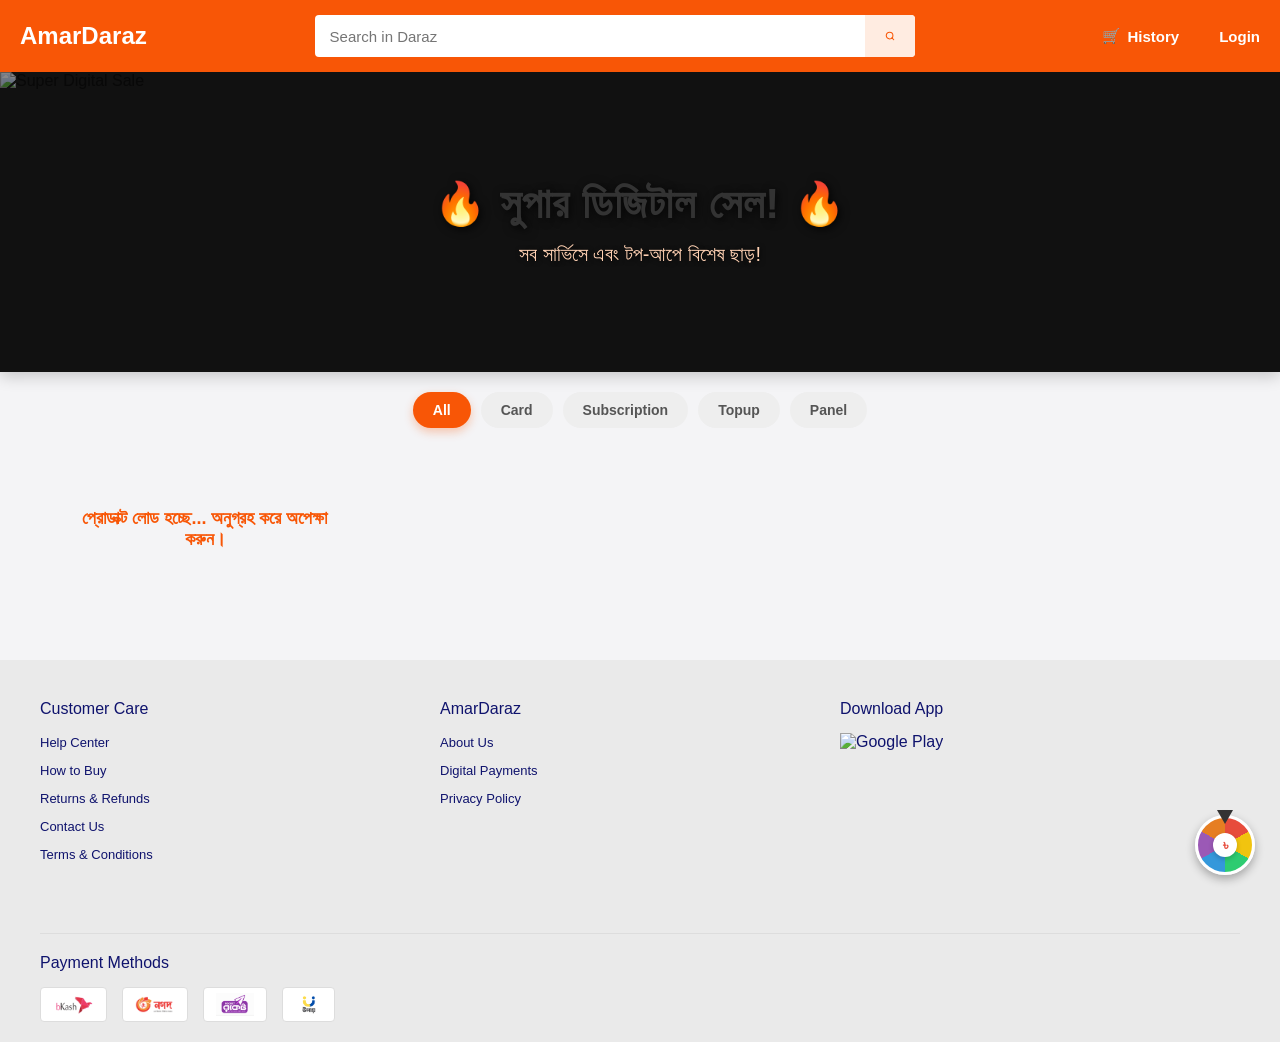
==== commit 5761c2f5: "Update index.html" ====
--- a/index.html
+++ b/index.html
@@ -7,19 +7,18 @@
     <link rel="stylesheet" href="style.css">
     
     <style>
-        /* 🌟 Added overflow-x: hidden to prevent horizontal scroll jumping */
         body { margin: 0; padding: 0; background-color: #f4f4f6; font-family: Arial, sans-serif; overflow-x: hidden; }
         
         .buy-btn { background-color: #f85606; color: white; padding: 10px 0; border: none; border-radius: 4px; font-weight: bold; cursor: pointer; transition: 0.3s; font-size: 14px; width: 100%; margin-top: 10px;}
         .buy-btn:hover { background-color: #d84a05; }
         .buy-btn:disabled { background-color: #ccc; cursor: not-allowed; }
         
-        /* 🌟 Product Grid */
+        /* 🌟 Product Grid & Card Styling - Fixed to 4 Corners (Square) */
         .product-grid { display: grid; grid-template-columns: repeat(auto-fill, minmax(220px, 1fr)); gap: 20px; padding: 20px; max-width: 1200px; margin: 0 auto; }
-        .product-card { background: white; padding: 15px; border-radius: 8px; box-shadow: 0 4px 10px rgba(0,0,0,0.05); text-align: center; transition: 0.3s; will-change: transform; }
+        .product-card { background: white; padding: 15px; border-radius: 0; box-shadow: 0 4px 10px rgba(0,0,0,0.05); border: 1px solid #ddd; text-align: center; transition: 0.3s; will-change: transform; }
         .product-card:hover { box-shadow: 0 8px 20px rgba(0,0,0,0.1); transform: translateY(-3px) translateZ(0); }
         .product-card img, .product-card h3 { cursor: pointer; transition: 0.3s; }
-        .product-card img { width: 100%; height: 160px; object-fit: cover; border-radius: 6px; margin-bottom: 10px; }
+        .product-card img { width: 100%; height: 160px; object-fit: cover; border-radius: 0; margin-bottom: 10px; }
         .product-card img:hover { opacity: 0.8; }
         .product-card h3:hover { color: #f85606; }
         .product-card h3 { font-size: 15px; margin-bottom: 5px; white-space: nowrap; overflow: hidden; text-overflow: ellipsis; }
@@ -48,7 +47,7 @@
         @keyframes fadeIn { from { transform: scale(0.9); opacity: 0; } to { transform: scale(1); opacity: 1; } }
         .close-btn { position: absolute; top: 10px; right: 15px; font-size: 24px; cursor: pointer; color: #777; transition: 0.3s; }
         .close-btn:hover { color: #f85606; }
-        .modal-img { width: 100%; max-height: 200px; object-fit: cover; margin-bottom: 10px; border-radius: 5px; }
+        .modal-img { width: 100%; max-height: 200px; object-fit: cover; margin-bottom: 10px; border-radius: 0; } /* Modal image also square */
         .modal-price { color: #f85606; font-size: 20px; font-weight: bold; margin: 5px 0 15px 0; }
         .modal-desc { font-size: 13px; color: #666; margin-bottom: 15px; text-align: left; background: #fafafa; padding: 10px; border-radius: 4px; border: 1px dashed #ddd; display: none; line-height: 1.4;}
         
@@ -99,7 +98,7 @@
         .notif-item:hover { background-color: #fcfcfc; color: #f85606 !important; }
         .notif-title { font-weight: bold; color: #222; margin-bottom: 5px; display: block; font-size: 14px;}
 
-        /* 🌟 Lucky Spin Wheel Icon - Fixed Jittering */
+        /* Lucky Spin Wheel Icon Design */
         .floating-spinner-container { position: fixed; bottom: 25px; right: 25px; width: 60px; height: 60px; z-index: 9999; cursor: pointer; transition: 0.3s; }
         .floating-spinner-container:hover { transform: scale(1.1) translateZ(0); }
         .spin-wheel-bg { 
@@ -107,7 +106,7 @@
             background: conic-gradient( #e74c3c 0deg 60deg, #f1c40f 60deg 120deg, #2ecc71 120deg 180deg, #3498db 180deg 240deg, #9b59b6 240deg 300deg, #e67e22 300deg 360deg ); 
             border: 3px solid #fff; box-sizing: border-box; box-shadow: 0 4px 10px rgba(0,0,0,0.3); 
             animation: spin 3s linear infinite; 
-            transform: translateZ(0); /* Hardware Acceleration to stop screen shaking */
+            transform: translateZ(0); 
             will-change: transform;
         }
         .spin-center { position: absolute; top: 50%; left: 50%; transform: translate(-50%, -50%); width: 24px; height: 24px; background: #fff; border-radius: 50%; display: flex; justify-content: center; align-items: center; font-weight: bold; color: #e74c3c; font-size: 14px; box-shadow: 0 2px 5px rgba(0,0,0,0.2); z-index: 5; }
@@ -126,7 +125,7 @@
         .toast-error { background-color: #e74c3c; }
         .toast-warning { background-color: #f39c12; color: #fff; }
 
-        /* 📱 Mobile Responsive */
+        /* 📱 Mobile Responsive - Square Corners Here Too */
         @media (max-width: 768px) {
             .navbar { flex-direction: column; padding: 15px 10px; gap: 15px; }
             .search-bar { width: 100%; margin: 0; }
@@ -141,8 +140,8 @@
             .cat-btn { white-space: nowrap; font-size: 12px; padding: 8px 16px; }
             
             .product-grid { grid-template-columns: repeat(2, 1fr); gap: 10px; padding: 10px; }
-            .product-card { padding: 10px; }
-            .product-card img { height: 120px; }
+            .product-card { padding: 10px; border-radius: 0; border: 1px solid #ddd; }
+            .product-card img { height: 120px; border-radius: 0; }
             .product-card h3 { font-size: 13px; }
             .buy-btn { font-size: 12px; padding: 8px 0; }
             
@@ -179,7 +178,7 @@
                     <div class="notif-icon-wrapper">
                         🔔 <span class="notif-badge" id="notif-badge">0</span>
                     </div>
-                    <span>Notification</span>
+                    <span class="desktop-only">Notification</span>
                 </a>
                 <div class="notif-dropdown" id="notif-dropdown">
                     <div class="notif-header">Your Notifications</div>
@@ -187,10 +186,10 @@
                 </div>
             </div>
 
-            <!-- 🌟 Balance Display Fixed -->
-            <a href="add_fund.html" id="balance-link" style="display: none;">💰 Balance: ৳ 0</a>
-            <a href="order_history.html">🛒 Order History</a>
-            
+            <a href="add_fund.html" id="balance-link" style="display: none;">💰 <span id="bal-amount">0</span></a>
+            <a href="order_history.html">🛒 <span class="desktop-only">History</span></a>
+            
+            <!-- Profile Menu -->
             <div class="profile-menu" id="profile-menu-container">
                 <a href="login.html" id="auth-link">Login</a>
                 <div class="profile-dropdown" id="profile-dropdown">
@@ -313,6 +312,7 @@
 
         const authLink = document.getElementById("auth-link");
         const balanceLink = document.getElementById("balance-link");
+        const balAmount = document.getElementById("bal-amount");
         const profileMenuContainer = document.getElementById("profile-menu-container");
         const profileDropdown = document.getElementById("profile-dropdown");
         const adminMenuLink = document.getElementById("admin-menu-link");
@@ -354,7 +354,7 @@
         onAuthStateChanged(auth, async (user) => {
             if (user) {
                 currentUserEmail = user.email;
-                authLink.innerText = "👤 Profile ▾";
+                authLink.innerHTML = "👤 <span class='desktop-only'>Profile</span>";
                 authLink.href = "#"; 
                 
                 try {
@@ -364,8 +364,7 @@
                         currentBalance = userDoc.data().balance || 0;
                     }
                     balanceLink.style.display = "flex";
-                    // 🌟 Balance Text Fixed Here
-                    balanceLink.innerText = `💰 Balance: ৳ ${currentBalance}`;
+                    balAmount.innerText = `Balance: ৳ ${currentBalance}`;
                 } catch(e) { console.error("Balance fetch error:", e); }
 
                 if(user.email === "sakibbinsalam.admin@gmail.com") {
@@ -392,7 +391,7 @@
 
             } else {
                 currentUserEmail = null;
-                authLink.innerText = "Login / Signup";
+                authLink.innerText = "Login";
                 authLink.href = "login.html";
                 authLink.onclick = null; 
                 balanceLink.style.display = "none";
@@ -651,8 +650,7 @@
                         showToast("✅ আপনার অর্ডারটি সফলভাবে প্লেস হয়েছে!");
                         modal.style.display = 'none';
                         
-                        // 🌟 Balance Text Updating Properly
-                        document.getElementById("balance-link").innerText = `💰 Balance: ৳ ${newBalance}`;
+                        balAmount.innerText = `Balance: ৳ ${newBalance}`;
                     } else {
                         showToast("❌ আপনার অ্যাকাউন্টে পর্যাপ্ত ব্যালেন্স নেই!", "error");
                     }
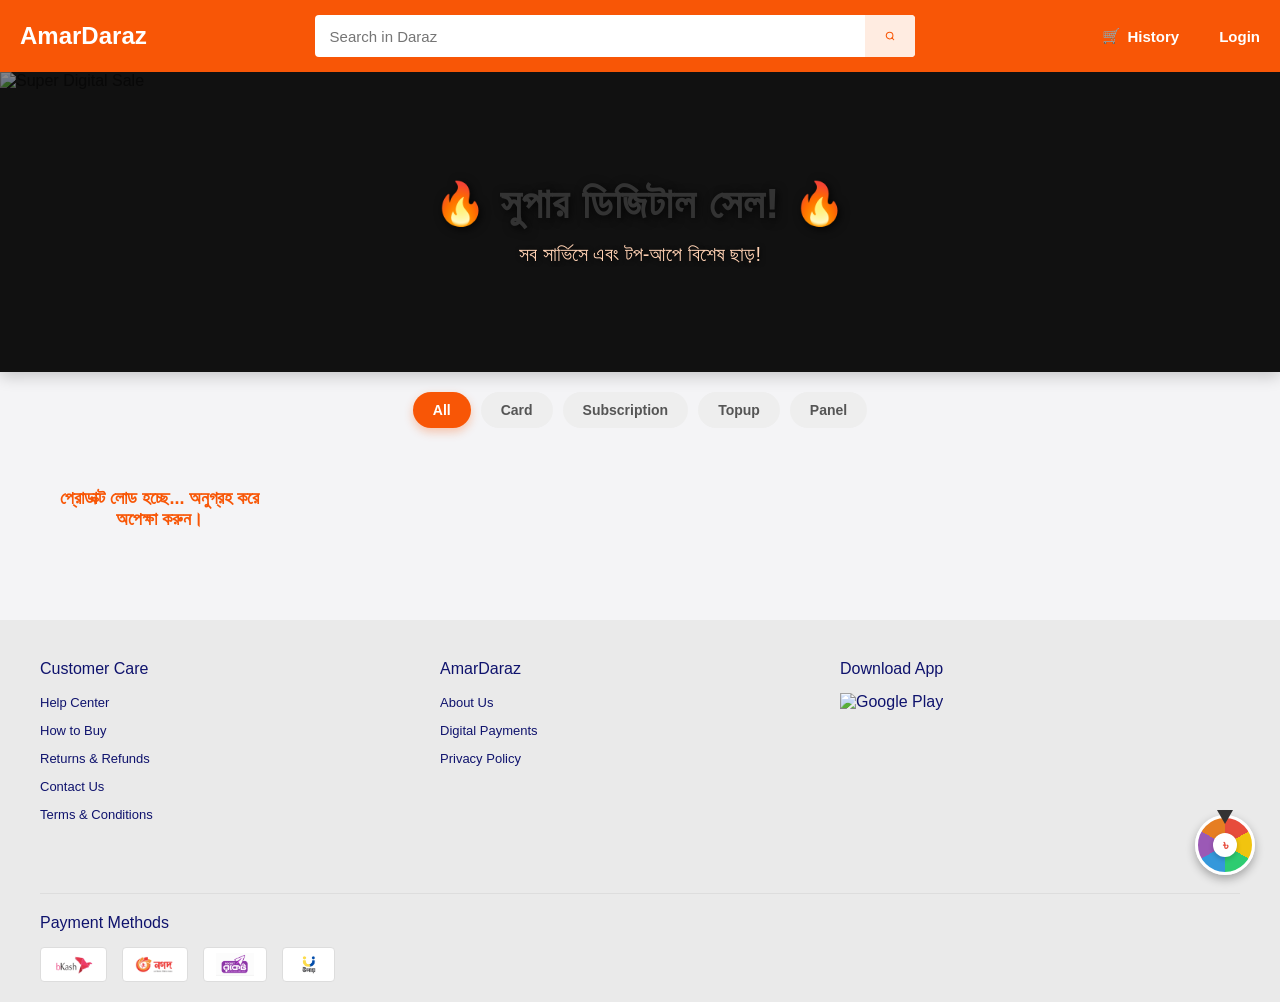
==== commit 86ca210a: "Update index.html" ====
--- a/index.html
+++ b/index.html
@@ -13,12 +13,8 @@
         .buy-btn:hover { background-color: #d84a05; }
         .buy-btn:disabled { background-color: #ccc; cursor: not-allowed; }
         
-        /* 🌟 Product Grid & Card Styling - Fixed to 4 Corners (Square) */
-        .product-grid { display: grid; grid-template-columns: repeat(auto-fill, minmax(220px, 1fr)); gap: 20px; padding: 20px; max-width: 1200px; margin: 0 auto; }
-        .product-card { background: white; padding: 15px; border-radius: 0; box-shadow: 0 4px 10px rgba(0,0,0,0.05); border: 1px solid #ddd; text-align: center; transition: 0.3s; will-change: transform; }
-        .product-card:hover { box-shadow: 0 8px 20px rgba(0,0,0,0.1); transform: translateY(-3px) translateZ(0); }
+        /* 🌟 আপনার অরিজিনাল প্রোডাক্ট কার্ডের স্টাইল */
         .product-card img, .product-card h3 { cursor: pointer; transition: 0.3s; }
-        .product-card img { width: 100%; height: 160px; object-fit: cover; border-radius: 0; margin-bottom: 10px; }
         .product-card img:hover { opacity: 0.8; }
         .product-card h3:hover { color: #f85606; }
         .product-card h3 { font-size: 15px; margin-bottom: 5px; white-space: nowrap; overflow: hidden; text-overflow: ellipsis; }
@@ -47,7 +43,7 @@
         @keyframes fadeIn { from { transform: scale(0.9); opacity: 0; } to { transform: scale(1); opacity: 1; } }
         .close-btn { position: absolute; top: 10px; right: 15px; font-size: 24px; cursor: pointer; color: #777; transition: 0.3s; }
         .close-btn:hover { color: #f85606; }
-        .modal-img { width: 100%; max-height: 200px; object-fit: cover; margin-bottom: 10px; border-radius: 0; } /* Modal image also square */
+        .modal-img { width: 100%; max-height: 200px; object-fit: cover; margin-bottom: 10px; border-radius: 5px; }
         .modal-price { color: #f85606; font-size: 20px; font-weight: bold; margin: 5px 0 15px 0; }
         .modal-desc { font-size: 13px; color: #666; margin-bottom: 15px; text-align: left; background: #fafafa; padding: 10px; border-radius: 4px; border: 1px dashed #ddd; display: none; line-height: 1.4;}
         
@@ -101,14 +97,7 @@
         /* Lucky Spin Wheel Icon Design */
         .floating-spinner-container { position: fixed; bottom: 25px; right: 25px; width: 60px; height: 60px; z-index: 9999; cursor: pointer; transition: 0.3s; }
         .floating-spinner-container:hover { transform: scale(1.1) translateZ(0); }
-        .spin-wheel-bg { 
-            width: 100%; height: 100%; border-radius: 50%; 
-            background: conic-gradient( #e74c3c 0deg 60deg, #f1c40f 60deg 120deg, #2ecc71 120deg 180deg, #3498db 180deg 240deg, #9b59b6 240deg 300deg, #e67e22 300deg 360deg ); 
-            border: 3px solid #fff; box-sizing: border-box; box-shadow: 0 4px 10px rgba(0,0,0,0.3); 
-            animation: spin 3s linear infinite; 
-            transform: translateZ(0); 
-            will-change: transform;
-        }
+        .spin-wheel-bg { width: 100%; height: 100%; border-radius: 50%; background: conic-gradient( #e74c3c 0deg 60deg, #f1c40f 60deg 120deg, #2ecc71 120deg 180deg, #3498db 180deg 240deg, #9b59b6 240deg 300deg, #e67e22 300deg 360deg ); border: 3px solid #fff; box-sizing: border-box; box-shadow: 0 4px 10px rgba(0,0,0,0.3); animation: spin 3s linear infinite; transform: translateZ(0); will-change: transform; }
         .spin-center { position: absolute; top: 50%; left: 50%; transform: translate(-50%, -50%); width: 24px; height: 24px; background: #fff; border-radius: 50%; display: flex; justify-content: center; align-items: center; font-weight: bold; color: #e74c3c; font-size: 14px; box-shadow: 0 2px 5px rgba(0,0,0,0.2); z-index: 5; }
         .spin-pointer { position: absolute; top: -5px; left: 50%; transform: translateX(-50%); width: 0; height: 0; border-left: 8px solid transparent; border-right: 8px solid transparent; border-top: 14px solid #333; z-index: 10; }
 
@@ -125,7 +114,7 @@
         .toast-error { background-color: #e74c3c; }
         .toast-warning { background-color: #f39c12; color: #fff; }
 
-        /* 📱 Mobile Responsive - Square Corners Here Too */
+        /* 📱 Mobile Responsive Navbar & Footer Only */
         @media (max-width: 768px) {
             .navbar { flex-direction: column; padding: 15px 10px; gap: 15px; }
             .search-bar { width: 100%; margin: 0; }
@@ -138,12 +127,6 @@
             
             .category-nav { flex-wrap: nowrap; overflow-x: auto; justify-content: flex-start; padding-bottom: 10px; margin: 10px; }
             .cat-btn { white-space: nowrap; font-size: 12px; padding: 8px 16px; }
-            
-            .product-grid { grid-template-columns: repeat(2, 1fr); gap: 10px; padding: 10px; }
-            .product-card { padding: 10px; border-radius: 0; border: 1px solid #ddd; }
-            .product-card img { height: 120px; border-radius: 0; }
-            .product-card h3 { font-size: 13px; }
-            .buy-btn { font-size: 12px; padding: 8px 0; }
             
             .footer-top { flex-direction: column; text-align: center; }
             .store-logos { align-items: center; }
@@ -391,7 +374,7 @@
 
             } else {
                 currentUserEmail = null;
-                authLink.innerText = "Login";
+                authLink.innerText = "Login / Signup";
                 authLink.href = "login.html";
                 authLink.onclick = null; 
                 balanceLink.style.display = "none";
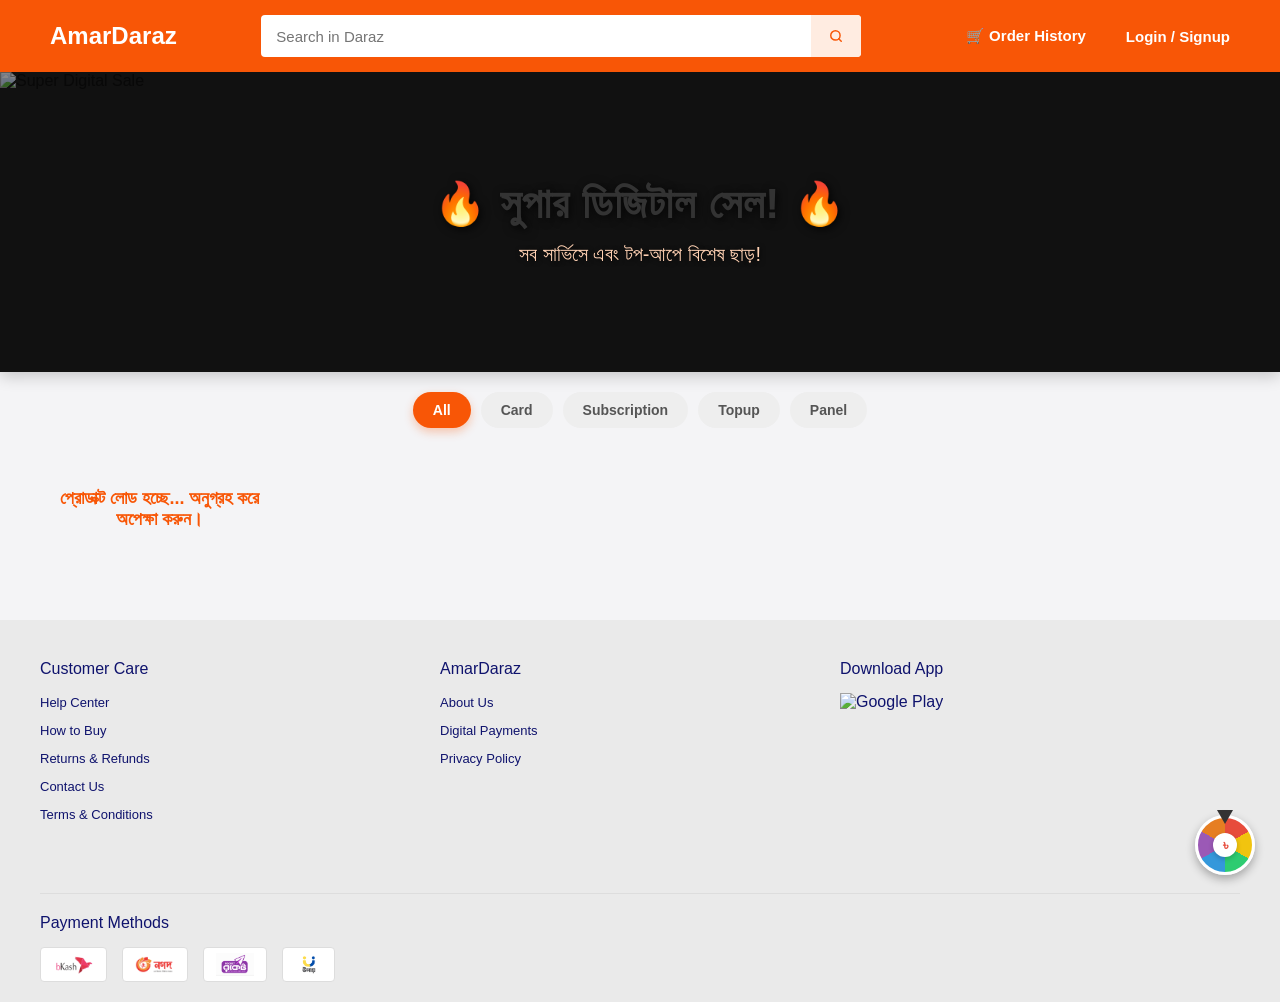
==== commit dc691e99: "Update index.html" ====
--- a/index.html
+++ b/index.html
@@ -7,13 +7,12 @@
     <link rel="stylesheet" href="style.css">
     
     <style>
-        body { margin: 0; padding: 0; background-color: #f4f4f6; font-family: Arial, sans-serif; overflow-x: hidden; }
+        body { margin: 0; padding: 0; background-color: #f4f4f6; font-family: Arial, sans-serif; }
         
         .buy-btn { background-color: #f85606; color: white; padding: 10px 0; border: none; border-radius: 4px; font-weight: bold; cursor: pointer; transition: 0.3s; font-size: 14px; width: 100%; margin-top: 10px;}
         .buy-btn:hover { background-color: #d84a05; }
         .buy-btn:disabled { background-color: #ccc; cursor: not-allowed; }
         
-        /* 🌟 আপনার অরিজিনাল প্রোডাক্ট কার্ডের স্টাইল */
         .product-card img, .product-card h3 { cursor: pointer; transition: 0.3s; }
         .product-card img:hover { opacity: 0.8; }
         .product-card h3:hover { color: #f85606; }
@@ -50,7 +49,7 @@
         .dynamic-input-box { width: 100%; padding: 12px; border: 1px solid #ccc; border-radius: 4px; box-sizing: border-box; font-size: 14px; outline: none; margin-bottom: 15px; }
         .dynamic-input-box:focus { border-color: #f85606; }
 
-        /* Footer Design */
+        /* Footer Design Updated */
         .footer { background-color: #eaeaea; padding: 40px 20px 20px; margin-top: 50px; color: #0f136d; }
         .footer-top { display: flex; flex-wrap: wrap; justify-content: space-between; max-width: 1200px; margin: 0 auto; padding-bottom: 20px; }
         .footer-bottom { display: flex; flex-wrap: wrap; justify-content: space-between; max-width: 1200px; margin: 20px auto 0; border-top: 1px solid #ddd; padding-top: 20px; text-align: left;}
@@ -66,11 +65,9 @@
         .payment-logos { display: flex; gap: 15px; justify-content: flex-start; align-items: center; flex-wrap: wrap; }
         .payment-logos img { height: 35px; background: white; padding: 5px 12px; border: 1px solid #ddd; border-radius: 4px; object-fit: contain; }
 
-        /* Navbar */
-        .navbar { background-color: #f85606; padding: 15px 20px; display: flex; align-items: center; justify-content: space-between; color: white; }
-        .logo { font-size: 24px; font-weight: bold; color: white; text-decoration: none; }
+        /* Navbar Alignment Fixes */
         .nav-links { display: flex; align-items: center; gap: 20px; } 
-        .nav-links a { text-decoration: none; font-weight: bold; font-size: 15px; display: flex; align-items: center; gap: 6px; color: white; }
+        .nav-links a { text-decoration: none; font-weight: bold; font-size: 15px; display: flex; align-items: center; gap: 6px; color: inherit; }
         
         #balance-link { color: #ffcc00 !important; font-weight: bold; }
 
@@ -84,7 +81,7 @@
         /* Notification Design */
         .notif-menu { position: relative; display: flex; align-items: center; }
         .notif-icon-wrapper { position: relative; display: flex; align-items: center; }
-        .notif-badge { position: absolute; top: -8px; right: -8px; background: #fff; color: #e74c3c; border-radius: 50%; padding: 2px 5px; font-size: 11px; font-weight: bold; display: none; line-height: 1; }
+        .notif-badge { position: absolute; top: -8px; right: -8px; background: #e74c3c; color: white; border-radius: 50%; padding: 2px 5px; font-size: 11px; font-weight: bold; display: none; line-height: 1; border: 1px solid #fff; }
         
         .notif-dropdown { display: none; position: absolute; right: -80px; top: 100%; background: white; width: 300px; max-height: 350px; overflow-y: auto; box-shadow: 0 8px 20px rgba(0,0,0,0.15); border-radius: 8px; z-index: 2000; margin-top: 15px; border: 1px solid #eee; }
         .notif-dropdown.show { display: block; animation: fadeIn 0.2s ease-in-out; }
@@ -96,8 +93,8 @@
 
         /* Lucky Spin Wheel Icon Design */
         .floating-spinner-container { position: fixed; bottom: 25px; right: 25px; width: 60px; height: 60px; z-index: 9999; cursor: pointer; transition: 0.3s; }
-        .floating-spinner-container:hover { transform: scale(1.1) translateZ(0); }
-        .spin-wheel-bg { width: 100%; height: 100%; border-radius: 50%; background: conic-gradient( #e74c3c 0deg 60deg, #f1c40f 60deg 120deg, #2ecc71 120deg 180deg, #3498db 180deg 240deg, #9b59b6 240deg 300deg, #e67e22 300deg 360deg ); border: 3px solid #fff; box-sizing: border-box; box-shadow: 0 4px 10px rgba(0,0,0,0.3); animation: spin 3s linear infinite; transform: translateZ(0); will-change: transform; }
+        .floating-spinner-container:hover { transform: scale(1.1); }
+        .spin-wheel-bg { width: 100%; height: 100%; border-radius: 50%; background: conic-gradient( #e74c3c 0deg 60deg, #f1c40f 60deg 120deg, #2ecc71 120deg 180deg, #3498db 180deg 240deg, #9b59b6 240deg 300deg, #e67e22 300deg 360deg ); border: 3px solid #fff; box-sizing: border-box; box-shadow: 0 4px 10px rgba(0,0,0,0.3); animation: spin 3s linear infinite; }
         .spin-center { position: absolute; top: 50%; left: 50%; transform: translate(-50%, -50%); width: 24px; height: 24px; background: #fff; border-radius: 50%; display: flex; justify-content: center; align-items: center; font-weight: bold; color: #e74c3c; font-size: 14px; box-shadow: 0 2px 5px rgba(0,0,0,0.2); z-index: 5; }
         .spin-pointer { position: absolute; top: -5px; left: 50%; transform: translateX(-50%); width: 0; height: 0; border-left: 8px solid transparent; border-right: 8px solid transparent; border-top: 14px solid #333; z-index: 10; }
 
@@ -107,32 +104,32 @@
 
         /* Modern Toast Notification */
         .toast-notification {
-            visibility: hidden; min-width: 280px; background-color: #333; color: #fff; text-align: center; border-radius: 6px; padding: 16px; position: fixed; z-index: 4000; left: 50%; top: 30px; transform: translateX(-50%); font-size: 16px; font-weight: bold; box-shadow: 0 5px 15px rgba(0,0,0,0.2); opacity: 0; transition: opacity 0.3s, top 0.3s;
-        }
-        .toast-notification.show { visibility: visible; opacity: 1; top: 50px; }
+            visibility: hidden;
+            min-width: 280px;
+            background-color: #333;
+            color: #fff;
+            text-align: center;
+            border-radius: 6px;
+            padding: 16px;
+            position: fixed;
+            z-index: 4000;
+            left: 50%;
+            top: 30px;
+            transform: translateX(-50%);
+            font-size: 16px;
+            font-weight: bold;
+            box-shadow: 0 5px 15px rgba(0,0,0,0.2);
+            opacity: 0;
+            transition: opacity 0.3s, top 0.3s;
+        }
+        .toast-notification.show {
+            visibility: visible;
+            opacity: 1;
+            top: 50px;
+        }
         .toast-success { background-color: #28a745; }
         .toast-error { background-color: #e74c3c; }
         .toast-warning { background-color: #f39c12; color: #fff; }
-
-        /* 📱 Mobile Responsive Navbar & Footer Only */
-        @media (max-width: 768px) {
-            .navbar { flex-direction: column; padding: 15px 10px; gap: 15px; }
-            .search-bar { width: 100%; margin: 0; }
-            .nav-links { width: 100%; justify-content: space-between; font-size: 13px; gap: 10px; flex-wrap: wrap; }
-            .nav-links a { font-size: 13px; }
-            
-            .banner { height: 180px !important; }
-            .banner h2 { font-size: 20px !important; }
-            .banner p { font-size: 13px !important; margin-top: 10px !important;}
-            
-            .category-nav { flex-wrap: nowrap; overflow-x: auto; justify-content: flex-start; padding-bottom: 10px; margin: 10px; }
-            .cat-btn { white-space: nowrap; font-size: 12px; padding: 8px 16px; }
-            
-            .footer-top { flex-direction: column; text-align: center; }
-            .store-logos { align-items: center; }
-            .footer-bottom { flex-direction: column; text-align: center; }
-            .payment-logos { justify-content: center; margin-top: 10px; }
-        }
     </style>
 </head>
 <body>
@@ -141,12 +138,12 @@
 
     <!-- Navigation Bar -->
     <nav class="navbar">
-        <a href="#" class="logo">AmarDaraz</a>
+        <div class="logo">AmarDaraz</div>
         
         <div class="search-bar">
             <input type="text" id="search-input" placeholder="Search in Daraz">
             <button id="search-btn">
-                <svg style="width: 24px !important; height: 24px !important; display: block;" viewBox="0 0 24 24" fill="none" stroke="#f85606" stroke-width="2.5" stroke-linecap="round" stroke-linejoin="round">
+                <svg style="width: 26px !important; height: 26px !important; transform: scale(1.4); display: block;" viewBox="0 0 24 24" fill="none" stroke="#f85606" stroke-width="2.5" stroke-linecap="round" stroke-linejoin="round">
                     <circle cx="11" cy="11" r="8"></circle>
                     <line x1="21" y1="21" x2="16.65" y2="16.65"></line>
                 </svg>
@@ -156,25 +153,31 @@
 
         <div class="nav-links">
             
+            <!-- Notification Menu -->
             <div class="notif-menu" id="notif-menu-container" style="display: none;">
                 <a href="#" id="notif-icon-btn">
                     <div class="notif-icon-wrapper">
                         🔔 <span class="notif-badge" id="notif-badge">0</span>
                     </div>
-                    <span class="desktop-only">Notification</span>
+                    <span>Notification</span>
                 </a>
+                
                 <div class="notif-dropdown" id="notif-dropdown">
                     <div class="notif-header">Your Notifications</div>
-                    <div id="notif-list-box"><div style="padding: 15px; text-align: center; color: #777; font-size: 13px;">লোড হচ্ছে...</div></div>
+                    <div id="notif-list-box">
+                        <div style="padding: 15px; text-align: center; color: #777; font-size: 13px;">লোড হচ্ছে...</div>
+                    </div>
                 </div>
             </div>
 
-            <a href="add_fund.html" id="balance-link" style="display: none;">💰 <span id="bal-amount">0</span></a>
-            <a href="order_history.html">🛒 <span class="desktop-only">History</span></a>
+            <!-- Balance & Order History Link -->
+            <a href="add_fund.html" id="balance-link" style="display: none;">💰 Balance: ৳ 0</a>
+            <a href="order_history.html">🛒 Order History</a>
             
             <!-- Profile Menu -->
             <div class="profile-menu" id="profile-menu-container">
-                <a href="login.html" id="auth-link">Login</a>
+                <a href="login.html" id="auth-link">Login / Signup</a>
+                
                 <div class="profile-dropdown" id="profile-dropdown">
                     <a href="profile.html">👤 Profile</a>
                     <a href="add_fund.html">💰 Add Fund</a>
@@ -216,7 +219,7 @@
         </div>
     </div>
 
-    <!-- Footer Section -->
+    <!-- 🌟 Footer Section Updated -->
     <footer class="footer">
         <div class="footer-top">
             <div class="footer-col">
@@ -230,6 +233,7 @@
             <div class="footer-col">
                 <h4>Download App</h4>
                 <div class="store-logos">
+                    <!-- Only Google Play Store kept -->
                     <img src="https://upload.wikimedia.org/wikipedia/commons/7/78/Google_Play_Store_badge_EN.svg" alt="Google Play">
                 </div>
             </div>
@@ -237,6 +241,7 @@
         <div class="footer-bottom">
             <div class="footer-col" style="flex: 2; margin-bottom: 0;">
                 <h4 style="margin-bottom: 15px;">Payment Methods</h4>
+                <!-- 🌟 Deposit Methods Images updated to use local files and aligned left -->
                 <div class="payment-logos">
                     <img src="bkash.png" alt="bKash">
                     <img src="nagad.png" alt="Nagad">
@@ -254,6 +259,7 @@
             <img src="" id="modalImg" class="modal-img">
             <h3 id="modalTitle">Product Name</h3>
             
+            <!-- Description Area -->
             <div id="modalDesc" class="modal-desc"></div>
 
             <div class="modal-price" id="modalPrice">৳ 0</div>
@@ -295,7 +301,6 @@
 
         const authLink = document.getElementById("auth-link");
         const balanceLink = document.getElementById("balance-link");
-        const balAmount = document.getElementById("bal-amount");
         const profileMenuContainer = document.getElementById("profile-menu-container");
         const profileDropdown = document.getElementById("profile-dropdown");
         const adminMenuLink = document.getElementById("admin-menu-link");
@@ -337,7 +342,7 @@
         onAuthStateChanged(auth, async (user) => {
             if (user) {
                 currentUserEmail = user.email;
-                authLink.innerHTML = "👤 <span class='desktop-only'>Profile</span>";
+                authLink.innerText = "👤 Profile ▾";
                 authLink.href = "#"; 
                 
                 try {
@@ -347,7 +352,7 @@
                         currentBalance = userDoc.data().balance || 0;
                     }
                     balanceLink.style.display = "flex";
-                    balAmount.innerText = `Balance: ৳ ${currentBalance}`;
+                    balanceLink.innerText = `💰 Balance: ৳ ${currentBalance}`;
                 } catch(e) { console.error("Balance fetch error:", e); }
 
                 if(user.email === "sakibbinsalam.admin@gmail.com") {
@@ -633,7 +638,7 @@
                         showToast("✅ আপনার অর্ডারটি সফলভাবে প্লেস হয়েছে!");
                         modal.style.display = 'none';
                         
-                        balAmount.innerText = `Balance: ৳ ${newBalance}`;
+                        document.getElementById("balance-link").innerText = `💰 Balance: ৳ ${newBalance}`;
                     } else {
                         showToast("❌ আপনার অ্যাকাউন্টে পর্যাপ্ত ব্যালেন্স নেই!", "error");
                     }
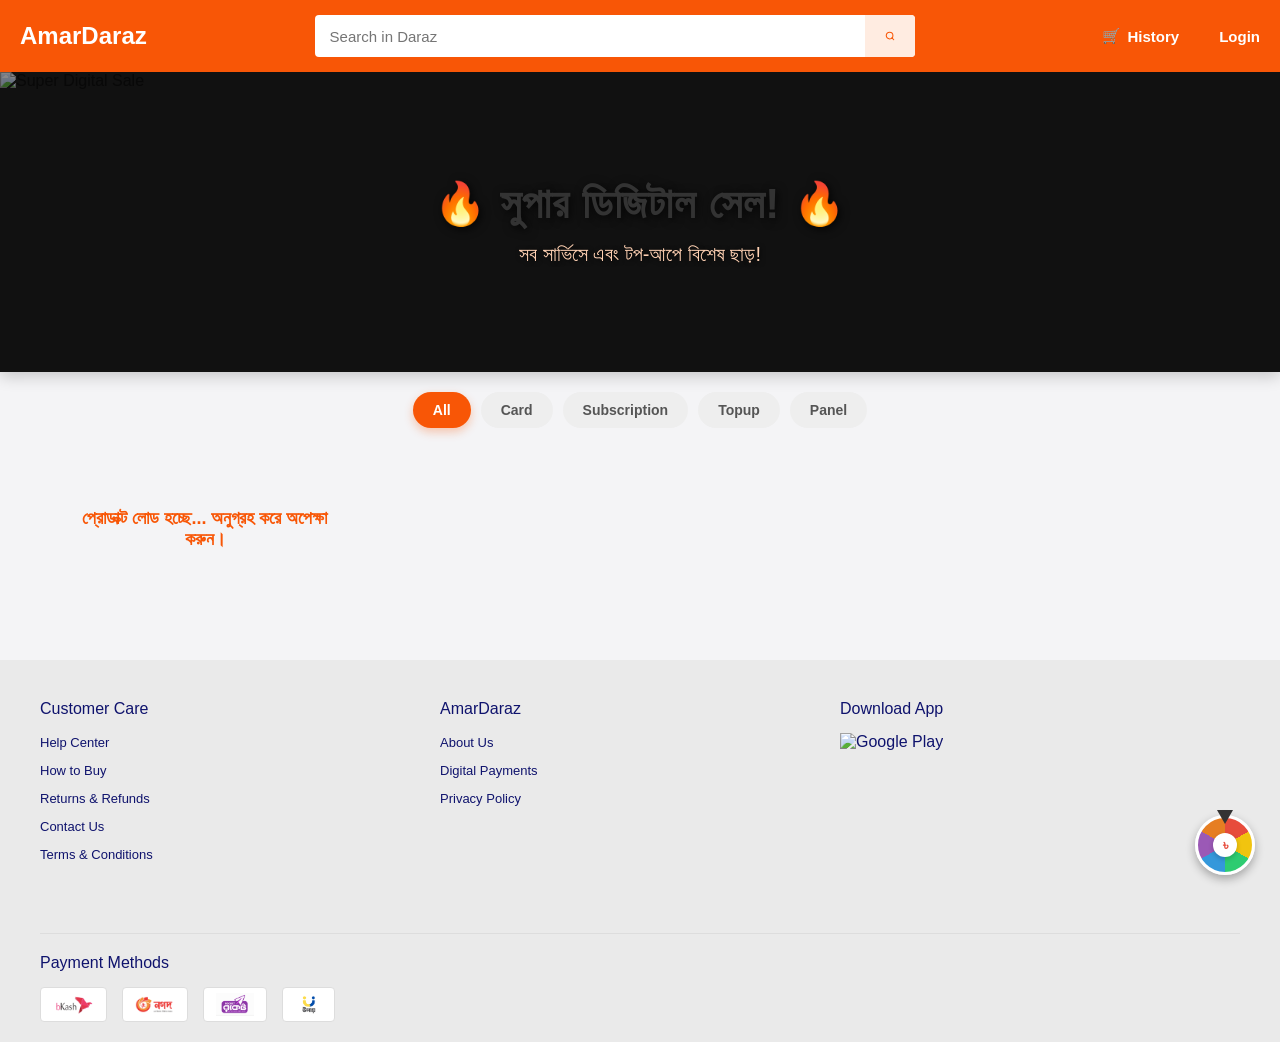
==== commit d89b186a: "Update index.html" ====
--- a/index.html
+++ b/index.html
@@ -7,13 +7,18 @@
     <link rel="stylesheet" href="style.css">
     
     <style>
-        body { margin: 0; padding: 0; background-color: #f4f4f6; font-family: Arial, sans-serif; }
+        body { margin: 0; padding: 0; background-color: #f4f4f6; font-family: Arial, sans-serif; overflow-x: hidden; }
         
         .buy-btn { background-color: #f85606; color: white; padding: 10px 0; border: none; border-radius: 4px; font-weight: bold; cursor: pointer; transition: 0.3s; font-size: 14px; width: 100%; margin-top: 10px;}
         .buy-btn:hover { background-color: #d84a05; }
         .buy-btn:disabled { background-color: #ccc; cursor: not-allowed; }
         
+        /* Product Grid & Card Styling - 4 Corners (Square) */
+        .product-grid { display: grid; grid-template-columns: repeat(auto-fill, minmax(220px, 1fr)); gap: 20px; padding: 20px; max-width: 1200px; margin: 0 auto; }
+        .product-card { background: white; padding: 15px; border-radius: 0; box-shadow: 0 4px 10px rgba(0,0,0,0.05); border: 1px solid #ddd; text-align: center; transition: 0.3s; will-change: transform; }
+        .product-card:hover { box-shadow: 0 8px 20px rgba(0,0,0,0.1); transform: translateY(-3px) translateZ(0); }
         .product-card img, .product-card h3 { cursor: pointer; transition: 0.3s; }
+        .product-card img { width: 100%; height: 160px; object-fit: cover; border-radius: 0; margin-bottom: 10px; }
         .product-card img:hover { opacity: 0.8; }
         .product-card h3:hover { color: #f85606; }
         .product-card h3 { font-size: 15px; margin-bottom: 5px; white-space: nowrap; overflow: hidden; text-overflow: ellipsis; }
@@ -42,14 +47,14 @@
         @keyframes fadeIn { from { transform: scale(0.9); opacity: 0; } to { transform: scale(1); opacity: 1; } }
         .close-btn { position: absolute; top: 10px; right: 15px; font-size: 24px; cursor: pointer; color: #777; transition: 0.3s; }
         .close-btn:hover { color: #f85606; }
-        .modal-img { width: 100%; max-height: 200px; object-fit: cover; margin-bottom: 10px; border-radius: 5px; }
+        .modal-img { width: 100%; max-height: 200px; object-fit: cover; margin-bottom: 10px; border-radius: 0; } 
         .modal-price { color: #f85606; font-size: 20px; font-weight: bold; margin: 5px 0 15px 0; }
         .modal-desc { font-size: 13px; color: #666; margin-bottom: 15px; text-align: left; background: #fafafa; padding: 10px; border-radius: 4px; border: 1px dashed #ddd; display: none; line-height: 1.4;}
         
         .dynamic-input-box { width: 100%; padding: 12px; border: 1px solid #ccc; border-radius: 4px; box-sizing: border-box; font-size: 14px; outline: none; margin-bottom: 15px; }
         .dynamic-input-box:focus { border-color: #f85606; }
 
-        /* Footer Design Updated */
+        /* Footer Design */
         .footer { background-color: #eaeaea; padding: 40px 20px 20px; margin-top: 50px; color: #0f136d; }
         .footer-top { display: flex; flex-wrap: wrap; justify-content: space-between; max-width: 1200px; margin: 0 auto; padding-bottom: 20px; }
         .footer-bottom { display: flex; flex-wrap: wrap; justify-content: space-between; max-width: 1200px; margin: 20px auto 0; border-top: 1px solid #ddd; padding-top: 20px; text-align: left;}
@@ -65,9 +70,11 @@
         .payment-logos { display: flex; gap: 15px; justify-content: flex-start; align-items: center; flex-wrap: wrap; }
         .payment-logos img { height: 35px; background: white; padding: 5px 12px; border: 1px solid #ddd; border-radius: 4px; object-fit: contain; }
 
-        /* Navbar Alignment Fixes */
+        /* Navbar */
+        .navbar { background-color: #f85606; padding: 15px 20px; display: flex; align-items: center; justify-content: space-between; color: white; }
+        .logo { font-size: 24px; font-weight: bold; color: white; text-decoration: none; }
         .nav-links { display: flex; align-items: center; gap: 20px; } 
-        .nav-links a { text-decoration: none; font-weight: bold; font-size: 15px; display: flex; align-items: center; gap: 6px; color: inherit; }
+        .nav-links a { text-decoration: none; font-weight: bold; font-size: 15px; display: flex; align-items: center; gap: 6px; color: white; }
         
         #balance-link { color: #ffcc00 !important; font-weight: bold; }
 
@@ -81,7 +88,7 @@
         /* Notification Design */
         .notif-menu { position: relative; display: flex; align-items: center; }
         .notif-icon-wrapper { position: relative; display: flex; align-items: center; }
-        .notif-badge { position: absolute; top: -8px; right: -8px; background: #e74c3c; color: white; border-radius: 50%; padding: 2px 5px; font-size: 11px; font-weight: bold; display: none; line-height: 1; border: 1px solid #fff; }
+        .notif-badge { position: absolute; top: -8px; right: -8px; background: #fff; color: #e74c3c; border-radius: 50%; padding: 2px 5px; font-size: 11px; font-weight: bold; display: none; line-height: 1; }
         
         .notif-dropdown { display: none; position: absolute; right: -80px; top: 100%; background: white; width: 300px; max-height: 350px; overflow-y: auto; box-shadow: 0 8px 20px rgba(0,0,0,0.15); border-radius: 8px; z-index: 2000; margin-top: 15px; border: 1px solid #eee; }
         .notif-dropdown.show { display: block; animation: fadeIn 0.2s ease-in-out; }
@@ -93,8 +100,8 @@
 
         /* Lucky Spin Wheel Icon Design */
         .floating-spinner-container { position: fixed; bottom: 25px; right: 25px; width: 60px; height: 60px; z-index: 9999; cursor: pointer; transition: 0.3s; }
-        .floating-spinner-container:hover { transform: scale(1.1); }
-        .spin-wheel-bg { width: 100%; height: 100%; border-radius: 50%; background: conic-gradient( #e74c3c 0deg 60deg, #f1c40f 60deg 120deg, #2ecc71 120deg 180deg, #3498db 180deg 240deg, #9b59b6 240deg 300deg, #e67e22 300deg 360deg ); border: 3px solid #fff; box-sizing: border-box; box-shadow: 0 4px 10px rgba(0,0,0,0.3); animation: spin 3s linear infinite; }
+        .floating-spinner-container:hover { transform: scale(1.1) translateZ(0); }
+        .spin-wheel-bg { width: 100%; height: 100%; border-radius: 50%; background: conic-gradient( #e74c3c 0deg 60deg, #f1c40f 60deg 120deg, #2ecc71 120deg 180deg, #3498db 180deg 240deg, #9b59b6 240deg 300deg, #e67e22 300deg 360deg ); border: 3px solid #fff; box-sizing: border-box; box-shadow: 0 4px 10px rgba(0,0,0,0.3); animation: spin 3s linear infinite; transform: translateZ(0); will-change: transform; }
         .spin-center { position: absolute; top: 50%; left: 50%; transform: translate(-50%, -50%); width: 24px; height: 24px; background: #fff; border-radius: 50%; display: flex; justify-content: center; align-items: center; font-weight: bold; color: #e74c3c; font-size: 14px; box-shadow: 0 2px 5px rgba(0,0,0,0.2); z-index: 5; }
         .spin-pointer { position: absolute; top: -5px; left: 50%; transform: translateX(-50%); width: 0; height: 0; border-left: 8px solid transparent; border-right: 8px solid transparent; border-top: 14px solid #333; z-index: 10; }
 
@@ -104,32 +111,38 @@
 
         /* Modern Toast Notification */
         .toast-notification {
-            visibility: hidden;
-            min-width: 280px;
-            background-color: #333;
-            color: #fff;
-            text-align: center;
-            border-radius: 6px;
-            padding: 16px;
-            position: fixed;
-            z-index: 4000;
-            left: 50%;
-            top: 30px;
-            transform: translateX(-50%);
-            font-size: 16px;
-            font-weight: bold;
-            box-shadow: 0 5px 15px rgba(0,0,0,0.2);
-            opacity: 0;
-            transition: opacity 0.3s, top 0.3s;
-        }
-        .toast-notification.show {
-            visibility: visible;
-            opacity: 1;
-            top: 50px;
-        }
+            visibility: hidden; min-width: 280px; background-color: #333; color: #fff; text-align: center; border-radius: 6px; padding: 16px; position: fixed; z-index: 4000; left: 50%; top: 30px; transform: translateX(-50%); font-size: 16px; font-weight: bold; box-shadow: 0 5px 15px rgba(0,0,0,0.2); opacity: 0; transition: opacity 0.3s, top 0.3s;
+        }
+        .toast-notification.show { visibility: visible; opacity: 1; top: 50px; }
         .toast-success { background-color: #28a745; }
         .toast-error { background-color: #e74c3c; }
         .toast-warning { background-color: #f39c12; color: #fff; }
+
+        /* 📱 Mobile Responsive Navbar & Footer Only */
+        @media (max-width: 768px) {
+            .navbar { flex-direction: column; padding: 15px 10px; gap: 15px; }
+            .search-bar { width: 100%; margin: 0; }
+            .nav-links { width: 100%; justify-content: space-between; font-size: 13px; gap: 10px; flex-wrap: wrap; }
+            .nav-links a { font-size: 13px; }
+            
+            .banner { height: 180px !important; }
+            .banner h2 { font-size: 20px !important; }
+            .banner p { font-size: 13px !important; margin-top: 10px !important;}
+            
+            .category-nav { flex-wrap: nowrap; overflow-x: auto; justify-content: flex-start; padding-bottom: 10px; margin: 10px; }
+            .cat-btn { white-space: nowrap; font-size: 12px; padding: 8px 16px; }
+            
+            .product-grid { grid-template-columns: repeat(2, 1fr); gap: 10px; padding: 10px; }
+            .product-card { padding: 10px; border-radius: 0; border: 1px solid #ddd; }
+            .product-card img { height: 120px; border-radius: 0; }
+            .product-card h3 { font-size: 13px; }
+            .buy-btn { font-size: 12px; padding: 8px 0; }
+            
+            .footer-top { flex-direction: column; text-align: center; }
+            .store-logos { align-items: center; }
+            .footer-bottom { flex-direction: column; text-align: center; }
+            .payment-logos { justify-content: center; margin-top: 10px; }
+        }
     </style>
 </head>
 <body>
@@ -138,12 +151,12 @@
 
     <!-- Navigation Bar -->
     <nav class="navbar">
-        <div class="logo">AmarDaraz</div>
+        <a href="index.html" class="logo">AmarDaraz</a>
         
         <div class="search-bar">
             <input type="text" id="search-input" placeholder="Search in Daraz">
             <button id="search-btn">
-                <svg style="width: 26px !important; height: 26px !important; transform: scale(1.4); display: block;" viewBox="0 0 24 24" fill="none" stroke="#f85606" stroke-width="2.5" stroke-linecap="round" stroke-linejoin="round">
+                <svg style="width: 24px !important; height: 24px !important; display: block;" viewBox="0 0 24 24" fill="none" stroke="#f85606" stroke-width="2.5" stroke-linecap="round" stroke-linejoin="round">
                     <circle cx="11" cy="11" r="8"></circle>
                     <line x1="21" y1="21" x2="16.65" y2="16.65"></line>
                 </svg>
@@ -153,31 +166,25 @@
 
         <div class="nav-links">
             
-            <!-- Notification Menu -->
             <div class="notif-menu" id="notif-menu-container" style="display: none;">
                 <a href="#" id="notif-icon-btn">
                     <div class="notif-icon-wrapper">
                         🔔 <span class="notif-badge" id="notif-badge">0</span>
                     </div>
-                    <span>Notification</span>
+                    <span class="desktop-only">Notification</span>
                 </a>
-                
                 <div class="notif-dropdown" id="notif-dropdown">
                     <div class="notif-header">Your Notifications</div>
-                    <div id="notif-list-box">
-                        <div style="padding: 15px; text-align: center; color: #777; font-size: 13px;">লোড হচ্ছে...</div>
-                    </div>
+                    <div id="notif-list-box"><div style="padding: 15px; text-align: center; color: #777; font-size: 13px;">লোড হচ্ছে...</div></div>
                 </div>
             </div>
 
-            <!-- Balance & Order History Link -->
-            <a href="add_fund.html" id="balance-link" style="display: none;">💰 Balance: ৳ 0</a>
-            <a href="order_history.html">🛒 Order History</a>
+            <a href="add_fund.html" id="balance-link" style="display: none;">💰 <span id="bal-amount">0</span></a>
+            <a href="order_history.html">🛒 <span class="desktop-only">History</span></a>
             
             <!-- Profile Menu -->
             <div class="profile-menu" id="profile-menu-container">
-                <a href="login.html" id="auth-link">Login / Signup</a>
-                
+                <a href="login.html" id="auth-link">Login</a>
                 <div class="profile-dropdown" id="profile-dropdown">
                     <a href="profile.html">👤 Profile</a>
                     <a href="add_fund.html">💰 Add Fund</a>
@@ -219,7 +226,7 @@
         </div>
     </div>
 
-    <!-- 🌟 Footer Section Updated -->
+    <!-- Footer Section -->
     <footer class="footer">
         <div class="footer-top">
             <div class="footer-col">
@@ -233,7 +240,6 @@
             <div class="footer-col">
                 <h4>Download App</h4>
                 <div class="store-logos">
-                    <!-- Only Google Play Store kept -->
                     <img src="https://upload.wikimedia.org/wikipedia/commons/7/78/Google_Play_Store_badge_EN.svg" alt="Google Play">
                 </div>
             </div>
@@ -241,7 +247,6 @@
         <div class="footer-bottom">
             <div class="footer-col" style="flex: 2; margin-bottom: 0;">
                 <h4 style="margin-bottom: 15px;">Payment Methods</h4>
-                <!-- 🌟 Deposit Methods Images updated to use local files and aligned left -->
                 <div class="payment-logos">
                     <img src="bkash.png" alt="bKash">
                     <img src="nagad.png" alt="Nagad">
@@ -259,7 +264,6 @@
             <img src="" id="modalImg" class="modal-img">
             <h3 id="modalTitle">Product Name</h3>
             
-            <!-- Description Area -->
             <div id="modalDesc" class="modal-desc"></div>
 
             <div class="modal-price" id="modalPrice">৳ 0</div>
@@ -301,6 +305,7 @@
 
         const authLink = document.getElementById("auth-link");
         const balanceLink = document.getElementById("balance-link");
+        const balAmount = document.getElementById("bal-amount");
         const profileMenuContainer = document.getElementById("profile-menu-container");
         const profileDropdown = document.getElementById("profile-dropdown");
         const adminMenuLink = document.getElementById("admin-menu-link");
@@ -342,7 +347,7 @@
         onAuthStateChanged(auth, async (user) => {
             if (user) {
                 currentUserEmail = user.email;
-                authLink.innerText = "👤 Profile ▾";
+                authLink.innerHTML = "👤 <span class='desktop-only'>Profile</span>";
                 authLink.href = "#"; 
                 
                 try {
@@ -352,7 +357,8 @@
                         currentBalance = userDoc.data().balance || 0;
                     }
                     balanceLink.style.display = "flex";
-                    balanceLink.innerText = `💰 Balance: ৳ ${currentBalance}`;
+                    // 🌟 Added .toFixed(2) so it doesn't show long decimals
+                    balAmount.innerText = `Balance: ৳ ${parseFloat(currentBalance).toFixed(2)}`;
                 } catch(e) { console.error("Balance fetch error:", e); }
 
                 if(user.email === "sakibbinsalam.admin@gmail.com") {
@@ -638,7 +644,8 @@
                         showToast("✅ আপনার অর্ডারটি সফলভাবে প্লেস হয়েছে!");
                         modal.style.display = 'none';
                         
-                        document.getElementById("balance-link").innerText = `💰 Balance: ৳ ${newBalance}`;
+                        // 🌟 Balance Text Fixed Here Too
+                        balAmount.innerText = `Balance: ৳ ${parseFloat(newBalance).toFixed(2)}`;
                     } else {
                         showToast("❌ আপনার অ্যাকাউন্টে পর্যাপ্ত ব্যালেন্স নেই!", "error");
                     }
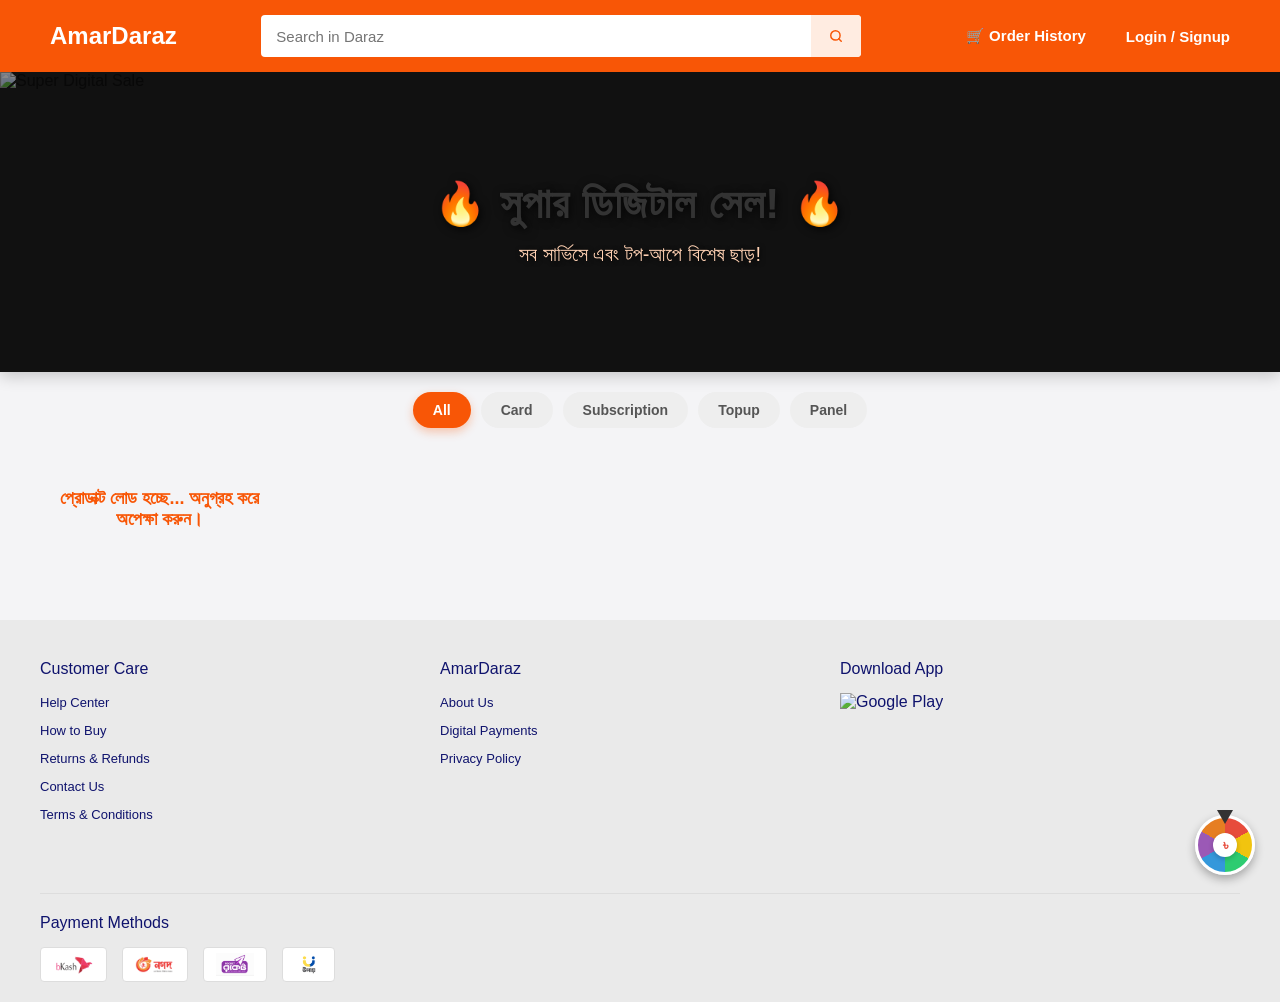
==== commit f075d28d: "Update index.html" ====
--- a/index.html
+++ b/index.html
@@ -7,18 +7,13 @@
     <link rel="stylesheet" href="style.css">
     
     <style>
-        body { margin: 0; padding: 0; background-color: #f4f4f6; font-family: Arial, sans-serif; overflow-x: hidden; }
+        body { margin: 0; padding: 0; background-color: #f4f4f6; font-family: Arial, sans-serif; }
         
         .buy-btn { background-color: #f85606; color: white; padding: 10px 0; border: none; border-radius: 4px; font-weight: bold; cursor: pointer; transition: 0.3s; font-size: 14px; width: 100%; margin-top: 10px;}
         .buy-btn:hover { background-color: #d84a05; }
         .buy-btn:disabled { background-color: #ccc; cursor: not-allowed; }
         
-        /* Product Grid & Card Styling - 4 Corners (Square) */
-        .product-grid { display: grid; grid-template-columns: repeat(auto-fill, minmax(220px, 1fr)); gap: 20px; padding: 20px; max-width: 1200px; margin: 0 auto; }
-        .product-card { background: white; padding: 15px; border-radius: 0; box-shadow: 0 4px 10px rgba(0,0,0,0.05); border: 1px solid #ddd; text-align: center; transition: 0.3s; will-change: transform; }
-        .product-card:hover { box-shadow: 0 8px 20px rgba(0,0,0,0.1); transform: translateY(-3px) translateZ(0); }
         .product-card img, .product-card h3 { cursor: pointer; transition: 0.3s; }
-        .product-card img { width: 100%; height: 160px; object-fit: cover; border-radius: 0; margin-bottom: 10px; }
         .product-card img:hover { opacity: 0.8; }
         .product-card h3:hover { color: #f85606; }
         .product-card h3 { font-size: 15px; margin-bottom: 5px; white-space: nowrap; overflow: hidden; text-overflow: ellipsis; }
@@ -47,14 +42,14 @@
         @keyframes fadeIn { from { transform: scale(0.9); opacity: 0; } to { transform: scale(1); opacity: 1; } }
         .close-btn { position: absolute; top: 10px; right: 15px; font-size: 24px; cursor: pointer; color: #777; transition: 0.3s; }
         .close-btn:hover { color: #f85606; }
-        .modal-img { width: 100%; max-height: 200px; object-fit: cover; margin-bottom: 10px; border-radius: 0; } 
+        .modal-img { width: 100%; max-height: 200px; object-fit: cover; margin-bottom: 10px; border-radius: 5px; }
         .modal-price { color: #f85606; font-size: 20px; font-weight: bold; margin: 5px 0 15px 0; }
         .modal-desc { font-size: 13px; color: #666; margin-bottom: 15px; text-align: left; background: #fafafa; padding: 10px; border-radius: 4px; border: 1px dashed #ddd; display: none; line-height: 1.4;}
         
         .dynamic-input-box { width: 100%; padding: 12px; border: 1px solid #ccc; border-radius: 4px; box-sizing: border-box; font-size: 14px; outline: none; margin-bottom: 15px; }
         .dynamic-input-box:focus { border-color: #f85606; }
 
-        /* Footer Design */
+        /* Footer Design Updated */
         .footer { background-color: #eaeaea; padding: 40px 20px 20px; margin-top: 50px; color: #0f136d; }
         .footer-top { display: flex; flex-wrap: wrap; justify-content: space-between; max-width: 1200px; margin: 0 auto; padding-bottom: 20px; }
         .footer-bottom { display: flex; flex-wrap: wrap; justify-content: space-between; max-width: 1200px; margin: 20px auto 0; border-top: 1px solid #ddd; padding-top: 20px; text-align: left;}
@@ -70,11 +65,9 @@
         .payment-logos { display: flex; gap: 15px; justify-content: flex-start; align-items: center; flex-wrap: wrap; }
         .payment-logos img { height: 35px; background: white; padding: 5px 12px; border: 1px solid #ddd; border-radius: 4px; object-fit: contain; }
 
-        /* Navbar */
-        .navbar { background-color: #f85606; padding: 15px 20px; display: flex; align-items: center; justify-content: space-between; color: white; }
-        .logo { font-size: 24px; font-weight: bold; color: white; text-decoration: none; }
+        /* Navbar Alignment Fixes */
         .nav-links { display: flex; align-items: center; gap: 20px; } 
-        .nav-links a { text-decoration: none; font-weight: bold; font-size: 15px; display: flex; align-items: center; gap: 6px; color: white; }
+        .nav-links a { text-decoration: none; font-weight: bold; font-size: 15px; display: flex; align-items: center; gap: 6px; color: inherit; }
         
         #balance-link { color: #ffcc00 !important; font-weight: bold; }
 
@@ -88,7 +81,7 @@
         /* Notification Design */
         .notif-menu { position: relative; display: flex; align-items: center; }
         .notif-icon-wrapper { position: relative; display: flex; align-items: center; }
-        .notif-badge { position: absolute; top: -8px; right: -8px; background: #fff; color: #e74c3c; border-radius: 50%; padding: 2px 5px; font-size: 11px; font-weight: bold; display: none; line-height: 1; }
+        .notif-badge { position: absolute; top: -8px; right: -8px; background: #e74c3c; color: white; border-radius: 50%; padding: 2px 5px; font-size: 11px; font-weight: bold; display: none; line-height: 1; border: 1px solid #fff; }
         
         .notif-dropdown { display: none; position: absolute; right: -80px; top: 100%; background: white; width: 300px; max-height: 350px; overflow-y: auto; box-shadow: 0 8px 20px rgba(0,0,0,0.15); border-radius: 8px; z-index: 2000; margin-top: 15px; border: 1px solid #eee; }
         .notif-dropdown.show { display: block; animation: fadeIn 0.2s ease-in-out; }
@@ -100,8 +93,8 @@
 
         /* Lucky Spin Wheel Icon Design */
         .floating-spinner-container { position: fixed; bottom: 25px; right: 25px; width: 60px; height: 60px; z-index: 9999; cursor: pointer; transition: 0.3s; }
-        .floating-spinner-container:hover { transform: scale(1.1) translateZ(0); }
-        .spin-wheel-bg { width: 100%; height: 100%; border-radius: 50%; background: conic-gradient( #e74c3c 0deg 60deg, #f1c40f 60deg 120deg, #2ecc71 120deg 180deg, #3498db 180deg 240deg, #9b59b6 240deg 300deg, #e67e22 300deg 360deg ); border: 3px solid #fff; box-sizing: border-box; box-shadow: 0 4px 10px rgba(0,0,0,0.3); animation: spin 3s linear infinite; transform: translateZ(0); will-change: transform; }
+        .floating-spinner-container:hover { transform: scale(1.1); }
+        .spin-wheel-bg { width: 100%; height: 100%; border-radius: 50%; background: conic-gradient( #e74c3c 0deg 60deg, #f1c40f 60deg 120deg, #2ecc71 120deg 180deg, #3498db 180deg 240deg, #9b59b6 240deg 300deg, #e67e22 300deg 360deg ); border: 3px solid #fff; box-sizing: border-box; box-shadow: 0 4px 10px rgba(0,0,0,0.3); animation: spin 3s linear infinite; }
         .spin-center { position: absolute; top: 50%; left: 50%; transform: translate(-50%, -50%); width: 24px; height: 24px; background: #fff; border-radius: 50%; display: flex; justify-content: center; align-items: center; font-weight: bold; color: #e74c3c; font-size: 14px; box-shadow: 0 2px 5px rgba(0,0,0,0.2); z-index: 5; }
         .spin-pointer { position: absolute; top: -5px; left: 50%; transform: translateX(-50%); width: 0; height: 0; border-left: 8px solid transparent; border-right: 8px solid transparent; border-top: 14px solid #333; z-index: 10; }
 
@@ -111,38 +104,32 @@
 
         /* Modern Toast Notification */
         .toast-notification {
-            visibility: hidden; min-width: 280px; background-color: #333; color: #fff; text-align: center; border-radius: 6px; padding: 16px; position: fixed; z-index: 4000; left: 50%; top: 30px; transform: translateX(-50%); font-size: 16px; font-weight: bold; box-shadow: 0 5px 15px rgba(0,0,0,0.2); opacity: 0; transition: opacity 0.3s, top 0.3s;
-        }
-        .toast-notification.show { visibility: visible; opacity: 1; top: 50px; }
+            visibility: hidden;
+            min-width: 280px;
+            background-color: #333;
+            color: #fff;
+            text-align: center;
+            border-radius: 6px;
+            padding: 16px;
+            position: fixed;
+            z-index: 4000;
+            left: 50%;
+            top: 30px;
+            transform: translateX(-50%);
+            font-size: 16px;
+            font-weight: bold;
+            box-shadow: 0 5px 15px rgba(0,0,0,0.2);
+            opacity: 0;
+            transition: opacity 0.3s, top 0.3s;
+        }
+        .toast-notification.show {
+            visibility: visible;
+            opacity: 1;
+            top: 50px;
+        }
         .toast-success { background-color: #28a745; }
         .toast-error { background-color: #e74c3c; }
         .toast-warning { background-color: #f39c12; color: #fff; }
-
-        /* 📱 Mobile Responsive Navbar & Footer Only */
-        @media (max-width: 768px) {
-            .navbar { flex-direction: column; padding: 15px 10px; gap: 15px; }
-            .search-bar { width: 100%; margin: 0; }
-            .nav-links { width: 100%; justify-content: space-between; font-size: 13px; gap: 10px; flex-wrap: wrap; }
-            .nav-links a { font-size: 13px; }
-            
-            .banner { height: 180px !important; }
-            .banner h2 { font-size: 20px !important; }
-            .banner p { font-size: 13px !important; margin-top: 10px !important;}
-            
-            .category-nav { flex-wrap: nowrap; overflow-x: auto; justify-content: flex-start; padding-bottom: 10px; margin: 10px; }
-            .cat-btn { white-space: nowrap; font-size: 12px; padding: 8px 16px; }
-            
-            .product-grid { grid-template-columns: repeat(2, 1fr); gap: 10px; padding: 10px; }
-            .product-card { padding: 10px; border-radius: 0; border: 1px solid #ddd; }
-            .product-card img { height: 120px; border-radius: 0; }
-            .product-card h3 { font-size: 13px; }
-            .buy-btn { font-size: 12px; padding: 8px 0; }
-            
-            .footer-top { flex-direction: column; text-align: center; }
-            .store-logos { align-items: center; }
-            .footer-bottom { flex-direction: column; text-align: center; }
-            .payment-logos { justify-content: center; margin-top: 10px; }
-        }
     </style>
 </head>
 <body>
@@ -151,12 +138,12 @@
 
     <!-- Navigation Bar -->
     <nav class="navbar">
-        <a href="index.html" class="logo">AmarDaraz</a>
+        <div class="logo">AmarDaraz</div>
         
         <div class="search-bar">
             <input type="text" id="search-input" placeholder="Search in Daraz">
             <button id="search-btn">
-                <svg style="width: 24px !important; height: 24px !important; display: block;" viewBox="0 0 24 24" fill="none" stroke="#f85606" stroke-width="2.5" stroke-linecap="round" stroke-linejoin="round">
+                <svg style="width: 26px !important; height: 26px !important; transform: scale(1.4); display: block;" viewBox="0 0 24 24" fill="none" stroke="#f85606" stroke-width="2.5" stroke-linecap="round" stroke-linejoin="round">
                     <circle cx="11" cy="11" r="8"></circle>
                     <line x1="21" y1="21" x2="16.65" y2="16.65"></line>
                 </svg>
@@ -166,25 +153,31 @@
 
         <div class="nav-links">
             
+            <!-- Notification Menu -->
             <div class="notif-menu" id="notif-menu-container" style="display: none;">
                 <a href="#" id="notif-icon-btn">
                     <div class="notif-icon-wrapper">
                         🔔 <span class="notif-badge" id="notif-badge">0</span>
                     </div>
-                    <span class="desktop-only">Notification</span>
+                    <span>Notification</span>
                 </a>
+                
                 <div class="notif-dropdown" id="notif-dropdown">
                     <div class="notif-header">Your Notifications</div>
-                    <div id="notif-list-box"><div style="padding: 15px; text-align: center; color: #777; font-size: 13px;">লোড হচ্ছে...</div></div>
+                    <div id="notif-list-box">
+                        <div style="padding: 15px; text-align: center; color: #777; font-size: 13px;">লোড হচ্ছে...</div>
+                    </div>
                 </div>
             </div>
 
-            <a href="add_fund.html" id="balance-link" style="display: none;">💰 <span id="bal-amount">0</span></a>
-            <a href="order_history.html">🛒 <span class="desktop-only">History</span></a>
+            <!-- Balance & Order History Link -->
+            <a href="add_fund.html" id="balance-link" style="display: none;">💰 Balance: ৳ 0</a>
+            <a href="order_history.html">🛒 Order History</a>
             
             <!-- Profile Menu -->
             <div class="profile-menu" id="profile-menu-container">
-                <a href="login.html" id="auth-link">Login</a>
+                <a href="login.html" id="auth-link">Login / Signup</a>
+                
                 <div class="profile-dropdown" id="profile-dropdown">
                     <a href="profile.html">👤 Profile</a>
                     <a href="add_fund.html">💰 Add Fund</a>
@@ -226,7 +219,7 @@
         </div>
     </div>
 
-    <!-- Footer Section -->
+    <!-- 🌟 Footer Section Updated -->
     <footer class="footer">
         <div class="footer-top">
             <div class="footer-col">
@@ -240,6 +233,7 @@
             <div class="footer-col">
                 <h4>Download App</h4>
                 <div class="store-logos">
+                    <!-- Only Google Play Store kept -->
                     <img src="https://upload.wikimedia.org/wikipedia/commons/7/78/Google_Play_Store_badge_EN.svg" alt="Google Play">
                 </div>
             </div>
@@ -247,6 +241,7 @@
         <div class="footer-bottom">
             <div class="footer-col" style="flex: 2; margin-bottom: 0;">
                 <h4 style="margin-bottom: 15px;">Payment Methods</h4>
+                <!-- 🌟 Deposit Methods Images updated to use local files and aligned left -->
                 <div class="payment-logos">
                     <img src="bkash.png" alt="bKash">
                     <img src="nagad.png" alt="Nagad">
@@ -264,6 +259,7 @@
             <img src="" id="modalImg" class="modal-img">
             <h3 id="modalTitle">Product Name</h3>
             
+            <!-- Description Area -->
             <div id="modalDesc" class="modal-desc"></div>
 
             <div class="modal-price" id="modalPrice">৳ 0</div>
@@ -305,7 +301,6 @@
 
         const authLink = document.getElementById("auth-link");
         const balanceLink = document.getElementById("balance-link");
-        const balAmount = document.getElementById("bal-amount");
         const profileMenuContainer = document.getElementById("profile-menu-container");
         const profileDropdown = document.getElementById("profile-dropdown");
         const adminMenuLink = document.getElementById("admin-menu-link");
@@ -347,7 +342,7 @@
         onAuthStateChanged(auth, async (user) => {
             if (user) {
                 currentUserEmail = user.email;
-                authLink.innerHTML = "👤 <span class='desktop-only'>Profile</span>";
+                authLink.innerText = "👤 Profile ▾";
                 authLink.href = "#"; 
                 
                 try {
@@ -357,8 +352,8 @@
                         currentBalance = userDoc.data().balance || 0;
                     }
                     balanceLink.style.display = "flex";
-                    // 🌟 Added .toFixed(2) so it doesn't show long decimals
-                    balAmount.innerText = `Balance: ৳ ${parseFloat(currentBalance).toFixed(2)}`;
+                    // 🌟 দশমিকের পর শুধুমাত্র ২ ঘর দেখাবে (e.g. 5060.00)
+                    balanceLink.innerText = `💰 Balance: ৳ ${parseFloat(currentBalance).toFixed(2)}`;
                 } catch(e) { console.error("Balance fetch error:", e); }
 
                 if(user.email === "sakibbinsalam.admin@gmail.com") {
@@ -644,8 +639,8 @@
                         showToast("✅ আপনার অর্ডারটি সফলভাবে প্লেস হয়েছে!");
                         modal.style.display = 'none';
                         
-                        // 🌟 Balance Text Fixed Here Too
-                        balAmount.innerText = `Balance: ৳ ${parseFloat(newBalance).toFixed(2)}`;
+                        // 🌟 এখানেও দশমিকের পর ২ ঘর নির্দিষ্ট করা হলো
+                        document.getElementById("balance-link").innerText = `💰 Balance: ৳ ${parseFloat(newBalance).toFixed(2)}`;
                     } else {
                         showToast("❌ আপনার অ্যাকাউন্টে পর্যাপ্ত ব্যালেন্স নেই!", "error");
                     }
